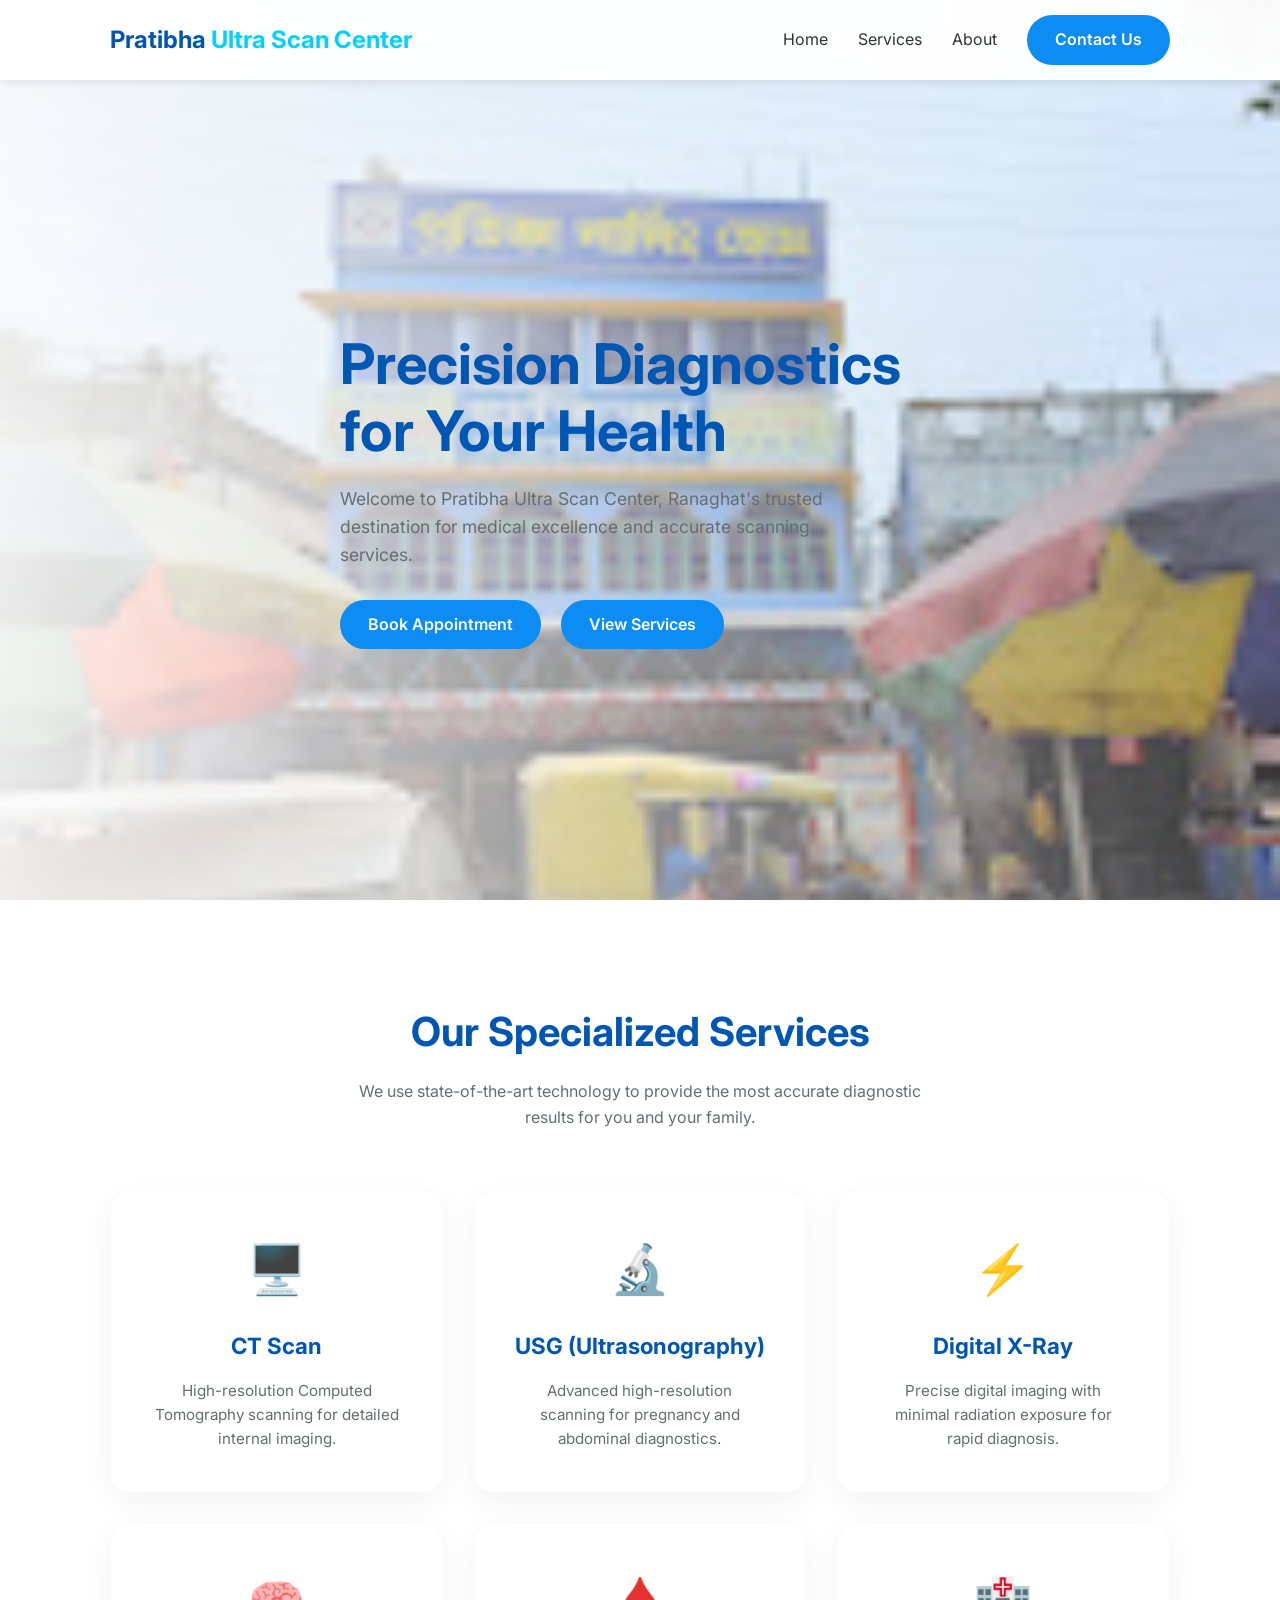
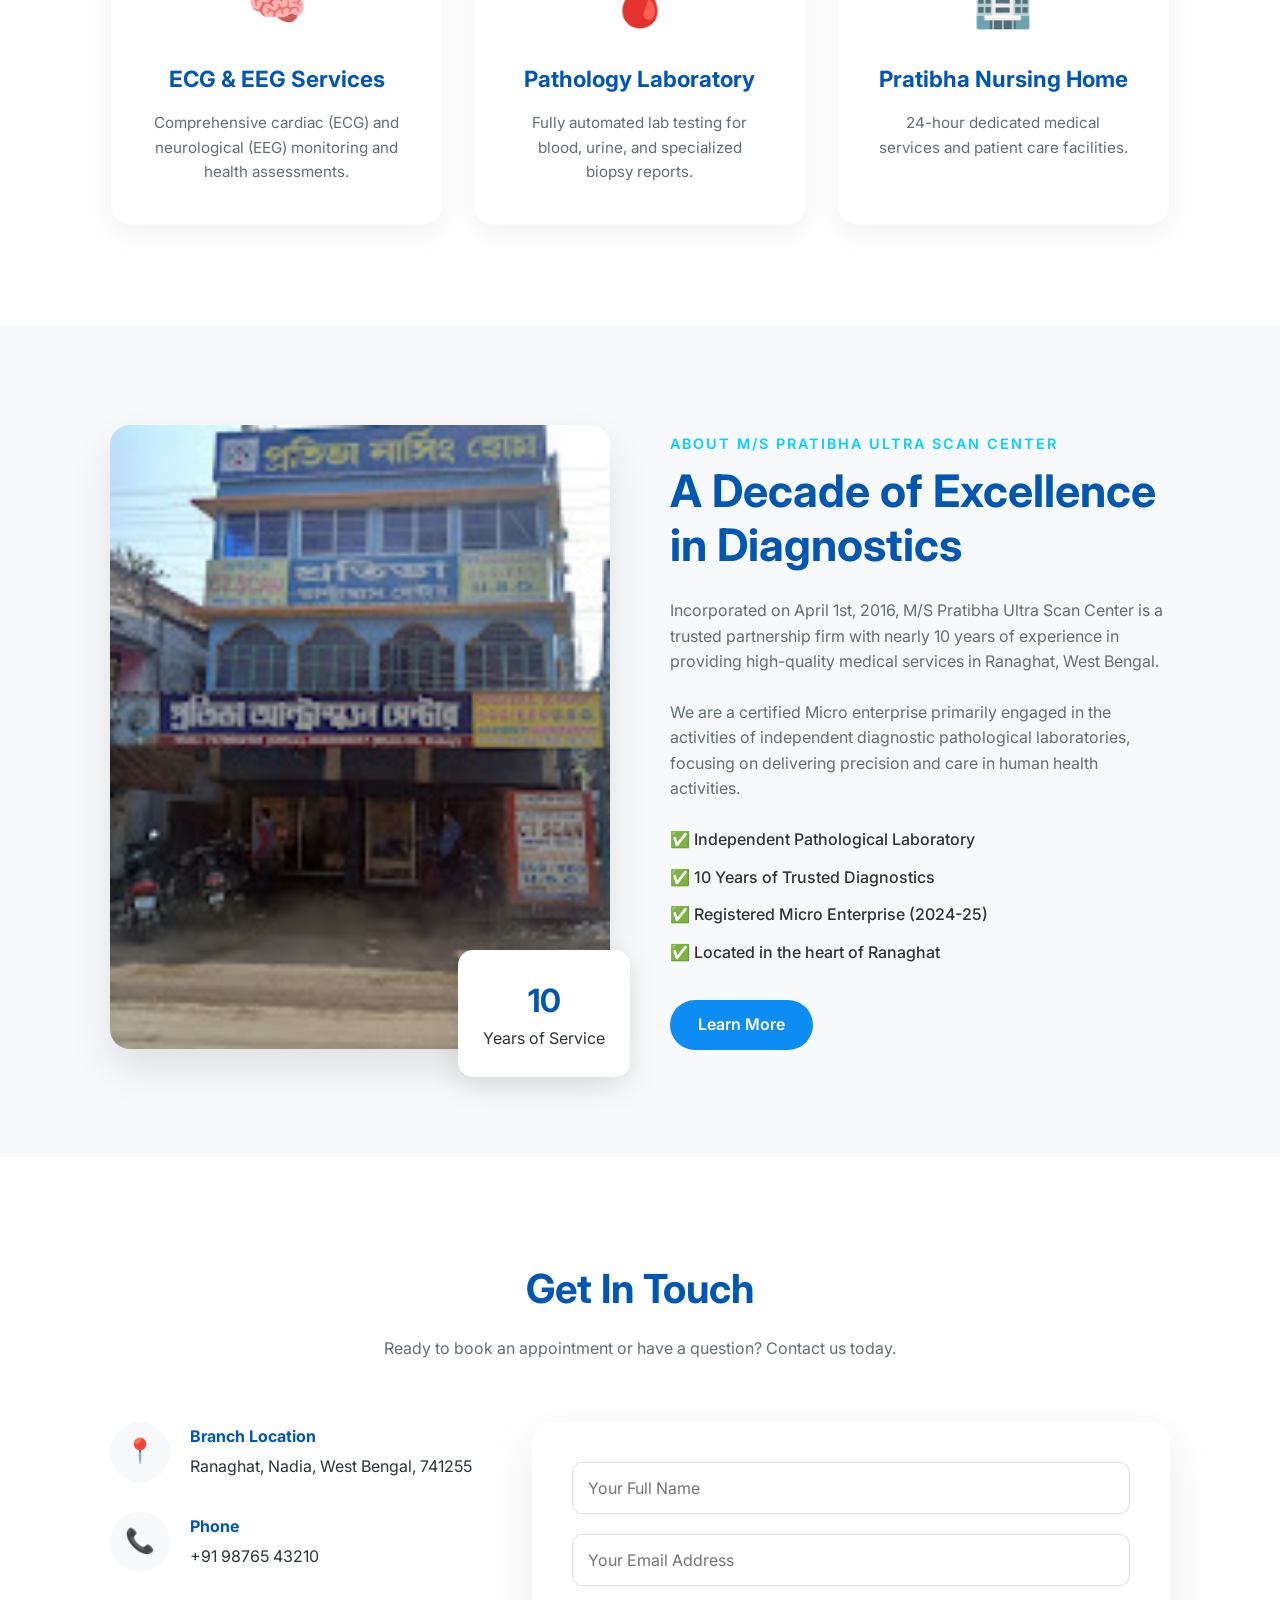
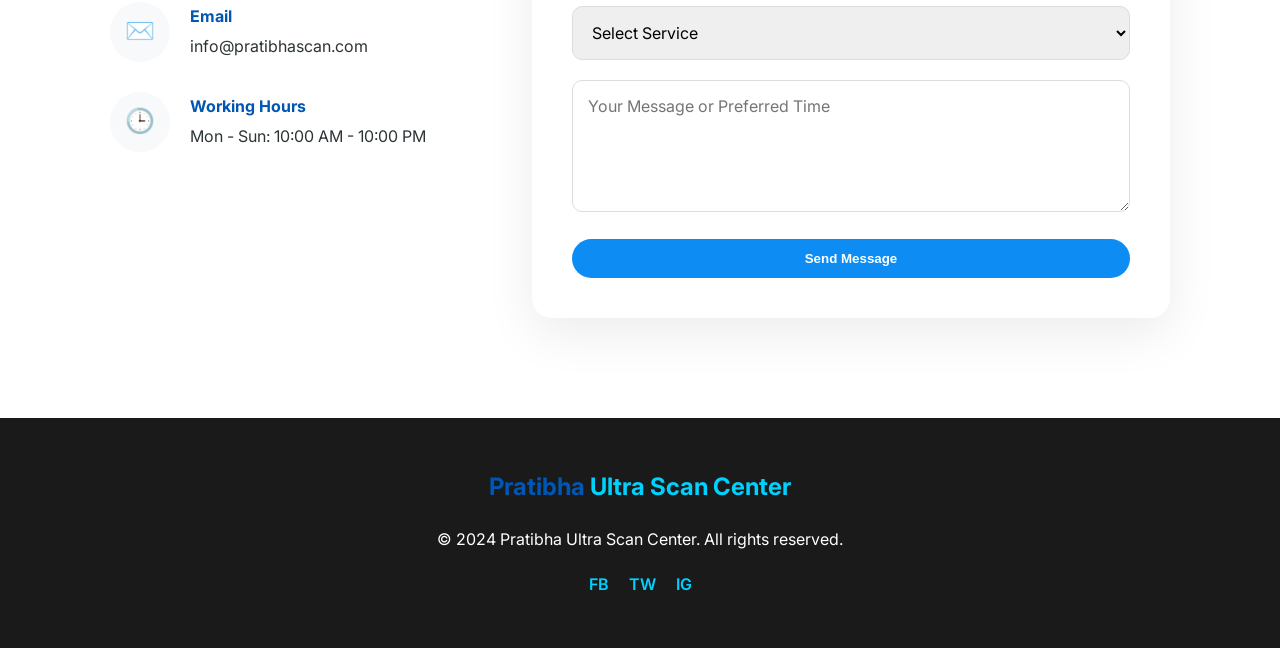
==== index.html @ e107a314 "Add files via upload" ====
<!DOCTYPE html>
<html lang="en">
<head>
    <meta charset="UTF-8">
    <meta name="viewport" content="width=device-width, initial-scale=1.0">
    <title>Pratibha Ultra Scan Center | Advanced Diagnostics</title>
    <!-- We'll link our CSS here later -->
    <link rel="stylesheet" href="style.css">
    <!-- Google Fonts for a premium look -->
    <link href="https://fonts.googleapis.com/css2?family=Inter:wght@300;400;600;700&display=swap" rel="stylesheet">
</head>
<body>

    <!-- Header & Navigation -->
    <header id="main-header">
        <nav class="container">
            <div class="logo">Pratibha <span>Ultra Scan Center</span></div>
            <ul class="nav-links">
                <li><a href="#home">Home</a></li>
                <li><a href="#services">Services</a></li>
                <li><a href="#about">About</a></li>
                <li><a href="#contact" class="btn-primary">Contact Us</a></li>
            </ul>
        </nav>
    </header>

    <main>
        <!-- Hero Section will go here -->
        <section id="hero">
            <div class="container hero-content">
                <h1>Precision Diagnostics for Your Health</h1>
                <p>Welcome to Pratibha Ultra Scan Center, Ranaghat's trusted destination for medical excellence and accurate scanning services.</p>
                <div class="hero-btns">
                    <a href="#contact" class="btn-main">Book Appointment</a>
                    <a href="#services" class="btn-secondary">View Services</a>
                </div>
            </div>
        </section>
        <!-- Services Section -->
        <section id="services" class="section-padding">
            <div class="container">
                <div class="section-header">
                    <h2>Our Specialized Services</h2>
                    <p>We use state-of-the-art technology to provide the most accurate diagnostic results for you and your family.</p>
                </div>
                <div class="services-grid">
                    <div class="service-card">
                        <div class="service-icon">🖥️</div>
                        <h3>CT Scan</h3>
                        <p>High-resolution Computed Tomography scanning for detailed internal imaging.</p>
                    </div>
                    <div class="service-card">
                        <div class="service-icon">🔬</div>
                        <h3>USG (Ultrasonography)</h3>
                        <p>Advanced high-resolution scanning for pregnancy and abdominal diagnostics.</p>
                    </div>
                    <div class="service-card">
                        <div class="service-icon">⚡</div>
                        <h3>Digital X-Ray</h3>
                        <p>Precise digital imaging with minimal radiation exposure for rapid diagnosis.</p>
                    </div>
                    <div class="service-card">
                        <div class="service-icon">🧠</div>
                        <h3>ECG & EEG Services</h3>
                        <p>Comprehensive cardiac (ECG) and neurological (EEG) monitoring and health assessments.</p>
                    </div>
                    <div class="service-card">
                        <div class="service-icon">🩸</div>
                        <h3>Pathology Laboratory</h3>
                        <p>Fully automated lab testing for blood, urine, and specialized biopsy reports.</p>
                    </div>
                    <div class="service-card">
                        <div class="service-icon">🏥</div>
                        <h3>Pratibha Nursing Home</h3>
                        <p>24-hour dedicated medical services and patient care facilities.</p>
                    </div>
                </div>
            </div>
        </section>

        <!-- About Section -->
        <section id="about" class="section-padding bg-light">
            <div class="container about-container">
                <div class="about-image">
                    <img src="images/2.jpg" alt="Pratibha Ultra Scan Center Building">
                    <div class="about-experience">
                        <span>10</span>
                        <p>Years of Service</p>
                    </div>
                </div>
                <div class="about-text">
                    <span class="subtitle">About M/S Pratibha Ultra Scan Center</span>
                    <h2>A Decade of Excellence in Diagnostics</h2>
                    <p>Incorporated on April 1st, 2016, M/S Pratibha Ultra Scan Center is a trusted partnership firm with nearly 10 years of experience in providing high-quality medical services in Ranaghat, West Bengal.</p>
                    <p>We are a certified Micro enterprise primarily engaged in the activities of independent diagnostic pathological laboratories, focusing on delivering precision and care in human health activities.</p>
                    
                    <ul class="about-features">
                        <li>✅ Independent Pathological Laboratory</li>
                        <li>✅ 10 Years of Trusted Diagnostics</li>
                        <li>✅ Registered Micro Enterprise (2024-25)</li>
                        <li>✅ Located in the heart of Ranaghat</li>
                    </ul>
                    
                    <a href="#contact" class="btn-main">Learn More</a>
                </div>
            </div>
        </section>

        <!-- Contact Section -->
        <section id="contact" class="section-padding">
            <div class="container">
                <div class="section-header">
                    <h2>Get In Touch</h2>
                    <p>Ready to book an appointment or have a question? Contact us today.</p>
                </div>
                
                <div class="contact-wrapper">
                    <!-- Contact Info -->
                    <div class="contact-info">
                        <div class="info-item">
                            <div class="info-icon">📍</div>
                            <div>
                                <h4>Branch Location</h4>
                                <p>Ranaghat, Nadia, West Bengal, 741255</p>
                            </div>
                        </div>
                        <div class="info-item">
                            <div class="info-icon">📞</div>
                            <div>
                                <h4>Phone</h4>
                                <p>+91 98765 43210</p>
                            </div>
                        </div>
                        <div class="info-item">
                            <div class="info-icon">✉️</div>
                            <div>
                                <h4>Email</h4>
                                <p>info@pratibhascan.com</p>
                            </div>
                        </div>
                        <div class="info-item">
                            <div class="info-icon">🕒</div>
                            <div>
                                <h4>Working Hours</h4>
                                <p>Mon - Sun: 10:00 AM - 10:00 PM</p>
                            </div>
                        </div>
                    </div>

                    <!-- Appointment Form -->
                    <form class="contact-form">
                        <div class="form-group">
                            <input type="text" placeholder="Your Full Name" required>
                        </div>
                        <div class="form-group">
                            <input type="email" placeholder="Your Email Address" required>
                        </div>
                        <div class="form-group">
                            <select required>
                                <option value="" disabled selected>Select Service</option>
                                <option value="ctscan">CT Scan</option>
                                <option value="usg">USG (Ultrasonography)</option>
                                <option value="xray">Digital X-Ray</option>
                                <option value="ecg_eeg">ECG & EEG</option>
                                <option value="pathology">Pathology Test</option>
                                <option value="nursing">Nursing Home</option>
                            </select>
                        </div>
                        <div class="form-group">
                            <textarea rows="5" placeholder="Your Message or Preferred Time"></textarea>
                        </div>
                        <button type="submit" class="btn-main">Send Message</button>
                    </form>
                </div>
            </div>
        </section>

<!-- Simple Footer -->
<footer class="footer">
    <div class="container">
        <div class="footer-content">
            <div class="logo">Pratibha <span>Ultra Scan Center</span></div>
            <p>&copy; 2024 Pratibha Ultra Scan Center. All rights reserved.</p>
            <div class="social-links">
                <a href="#">FB</a>
                <a href="#">TW</a>
                <a href="#">IG</a>
            </div>
        </div>
    </div>
</footer>



    </main>

    <!-- We'll link our JS here -->
    <script src="script.js"></script>
</body>
</html>
---- style.css ----
/* 1. CSS Variables - Our Theme Settings */
:root {
    --primary: #0056b3;      /* Deep Medical Blue */
    --secondary: #00d2ff;    /* Bright Heal Teal */
    --accent: #f8f9fa;       /* Soft Light Gray */
    --text-dark: #2d3436;    /* For Headlines */
    --text-light: #636e72;   /* For Paragraphs */
    --white: #ffffff;
    --transition: all 0.3s ease;
    --container-width: 1100px;
}

/* 2. Basic Reset - Removing browser defaults */
* {
    margin: 0;
    padding: 0;
    box-sizing: border-box;
}
body {
    font-family: 'Inter', sans-serif;
    line-height: 1.6;
    color: var(--text-dark);
    background-color: var(--white);
    overflow-x: hidden;
}
a {
    text-decoration: none;
    color: inherit;
}
ul {
    list-style: none;
}

/* 3. Utility Classes */
.container {
    max-width: var(--container-width);
    margin: 0 auto;
    padding: 0 20px;
}

/* 4. Navigation Styles */
header {
    height: 80px;
    display: flex;
    align-items: center;
    position: fixed;
    top: 0;
    width: 100%;
    background: rgba(255, 255, 255, 0.95);
    backdrop-filter: blur(10px); /* Glassmorphism effect */
    z-index: 1000;
    box-shadow: 0 2px 10px rgba(0,0,0,0.1);
}
nav {
    display: flex;
    justify-content: space-between;
    align-items: center;
    width: 100%;
}
.logo {
    font-size: 1.5rem;
    font-weight: 700;
    color: var(--primary);
}
.logo span {
    color: var(--secondary);
}
.nav-links {
    display: flex;
    gap: 30px;
    align-items: center;
}
.nav-links a:hover {
    color: var(--primary);
}

/* 5. Buttons */
.btn-main, .btn-primary, .btn-secondary {
    background-color: #0d8df3; /* Deeper Blue */
    color: white;
    padding: 12px 28px;
    border-radius: 50px;
    font-weight: 600;
    transition: var(--transition);
    border: none;
    cursor: pointer;
    display: inline-block;
    text-align: center;
}

.btn-main:hover, .btn-primary:hover, .btn-secondary:hover {
    background-color: #064f8c; /* Considerably darker blue for hover */
    color: white;
    transform: translateY(-4px); /* Popping up effect */
    box-shadow: 0 8px 20px rgba(6, 79, 140, 0.4);
}

/* 6. Hero Section */
#hero {
    height: 100vh;
    background: linear-gradient(to right, rgba(255,255,255,0.9), rgba(255,255,255,0.2)),
                url('images/1.jpg'); /* Real clinic image */
    background-size: cover;
    background-position: center;
    display: flex;
    align-items: center;
    padding-top: 80px;
}
.hero-content h1 {
    font-size: 3.5rem;
    line-height: 1.2;
    margin-bottom: 20px;
    max-width: 600px;
    color: var(--primary);
}
.hero-content p {
    font-size: 1.1rem;
    color: var(--text-light);
    margin-bottom: 30px;
    max-width: 500px;
}
.hero-btns {
    display: flex;
    gap: 20px;
}

/* 7. Services Section */
.section-padding {
    padding: 100px 0;
}

.section-header {
    text-align: center;
    margin-bottom: 60px;
}

.section-header h2 {
    font-size: 2.5rem;
    color: var(--primary);
    margin-bottom: 15px;
}

.section-header p {
    max-width: 600px;
    margin: 0 auto;
    color: var(--text-light);
}

.services-grid {
    display: grid;
    grid-template-columns: repeat(auto-fit, minmax(250px, 1fr));
    gap: 30px;
}

.service-card {
    background: var(--white);
    padding: 40px;
    border-radius: 20px;
    box-shadow: 0 10px 30px rgba(0,0,0,0.05); /* Soft premium shadow */
    transition: var(--transition);
    text-align: center;
    border: 1px solid rgba(0,0,0,0.02);
    cursor: default;
}

.service-card:hover {
    transform: translateY(-10px); /* Lifts up on hover */
    box-shadow: 0 20px 40px rgba(0, 86, 179, 0.1);
    border-color: var(--secondary);
}

.service-icon {
    font-size: 3rem;
    margin-bottom: 20px;
    display: inline-block;
}

.service-card h3 {
    margin-bottom: 15px;
    font-size: 1.4rem;
    color: var(--primary);
}

.service-card p {
    color: var(--text-light);
    font-size: 0.95rem;
}

/* 8. About Section */
.bg-light {
    background-color: var(--accent);
}

.about-container {
    display: flex;
    align-items: center;
    gap: 60px;
}

.about-image {
    flex: 1;
    position: relative;
}

.about-image img {
    width: 100%;
    border-radius: 20px;
    box-shadow: 0 20px 40px rgba(0,0,0,0.1);
}

.about-experience {
    position: absolute;
    bottom: -20px;
    right: -20px;
    background: white;
    padding: 25px;
    border-radius: 15px;
    box-shadow: 0 10px 30px rgba(0,0,0,0.1);
    text-align: center;
}

.about-experience span {
    font-size: 2rem;
    font-weight: 700;
    color: var(--primary);
    display: block;
}

.about-text {
    flex: 1;
}

.subtitle {
    color: var(--secondary);
    font-weight: 600;
    text-transform: uppercase;
    letter-spacing: 2px;
    font-size: 0.9rem;
    margin-bottom: 10px;
    display: block;
}

.about-text h2 {
    font-size: 2.8rem;
    line-height: 1.2;
    margin-bottom: 25px;
    color: var(--primary);
}

.about-text p {
    color: var(--text-light);
    margin-bottom: 25px;
}

.about-features {
    margin-bottom: 35px;
}

.about-features li {
    margin-bottom: 12px;
    font-weight: 500;
    color: var(--text-dark);
}

/* Responsive adjustment for About Section */
@media (max-width: 768px) {
    .about-container {
        flex-direction: column;
    }
    
    .about-text h2 {
        font-size: 2rem;
    }
}

/* 9. Contact Section */
.contact-wrapper {
    display: flex;
    gap: 50px;
}

.contact-info {
    flex: 1;
    display: flex;
    flex-direction: column;
    gap: 30px;
}

.info-item {
    display: flex;
    gap: 20px;
    align-items: center;
}

.info-icon {
    width: 60px;
    height: 60px;
    background: var(--accent);
    border-radius: 50%;
    display: flex;
    justify-content: center;
    align-items: center;
    font-size: 1.5rem;
    color: var(--primary);
}

.info-item h4 {
    color: var(--primary);
    margin-bottom: 5px;
}

.contact-form {
    flex: 1.5;
    background: white;
    padding: 40px;
    border-radius: 20px;
    box-shadow: 0 15px 50px rgba(0,0,0,0.08);
}

.form-group {
    margin-bottom: 20px;
}

input, select, textarea {
    width: 100%;
    padding: 15px;
    border: 1px solid #ddd;
    border-radius: 10px;
    font-family: inherit;
    font-size: 1rem;
    outline: none;
    transition: var(--transition);
}

input:focus, select:focus, textarea:focus {
    border-color: var(--secondary);
    box-shadow: 0 0 10px rgba(0, 210, 255, 0.1);
}

.contact-form button {
    width: 100%;
    border: none;
    cursor: pointer;
}

/* 10. Footer */
.footer {
    background: #1a1a1a;
    color: white;
    padding: 50px 0;
    text-align: center;
}

.footer .logo span {
    color: var(--secondary);
}

.footer-content {
    display: flex;
    flex-direction: column;
    align-items: center;
    gap: 20px;
}

.social-links {
    display: flex;
    gap: 20px;
}

.social-links a {
    color: var(--secondary);
    font-weight: 600;
}

/* Responsive adjustment for Contact Section */
@media (max-width: 768px) {
    .contact-wrapper {
        flex-direction: column;
    }
}
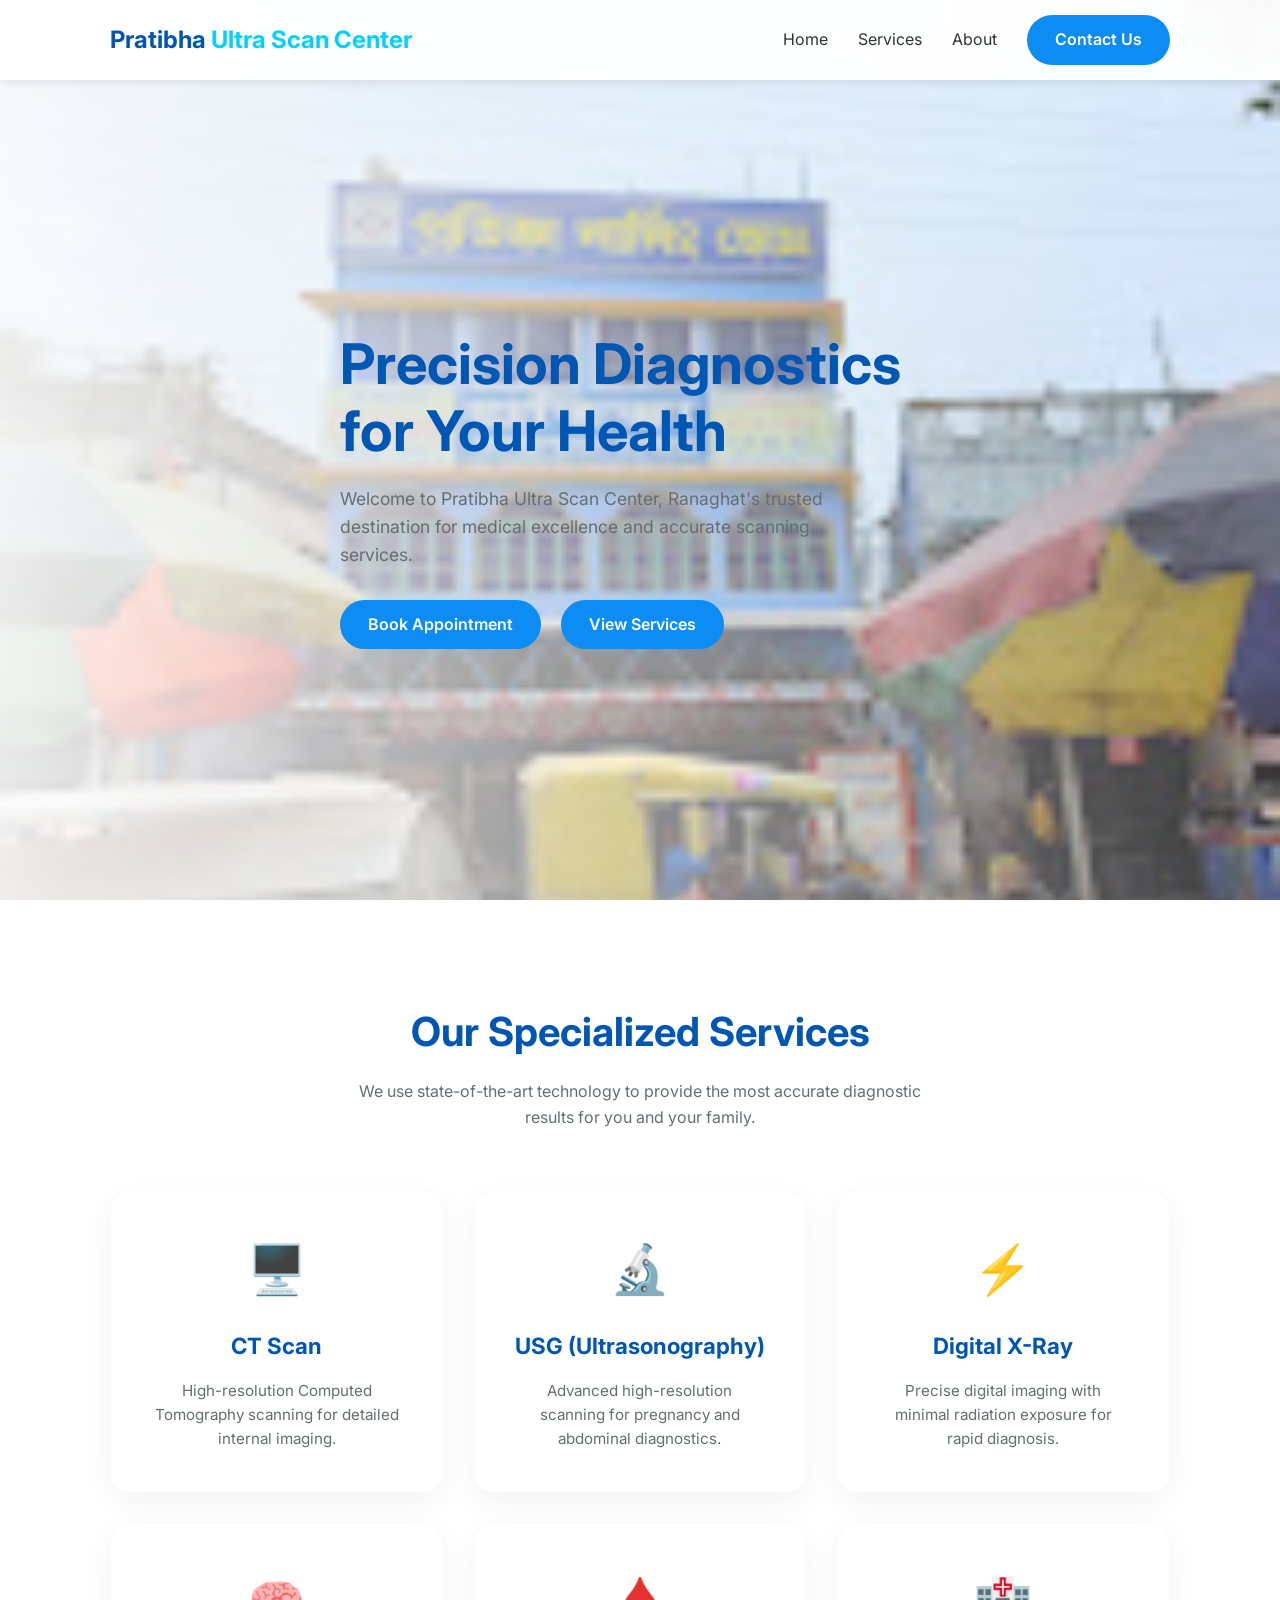
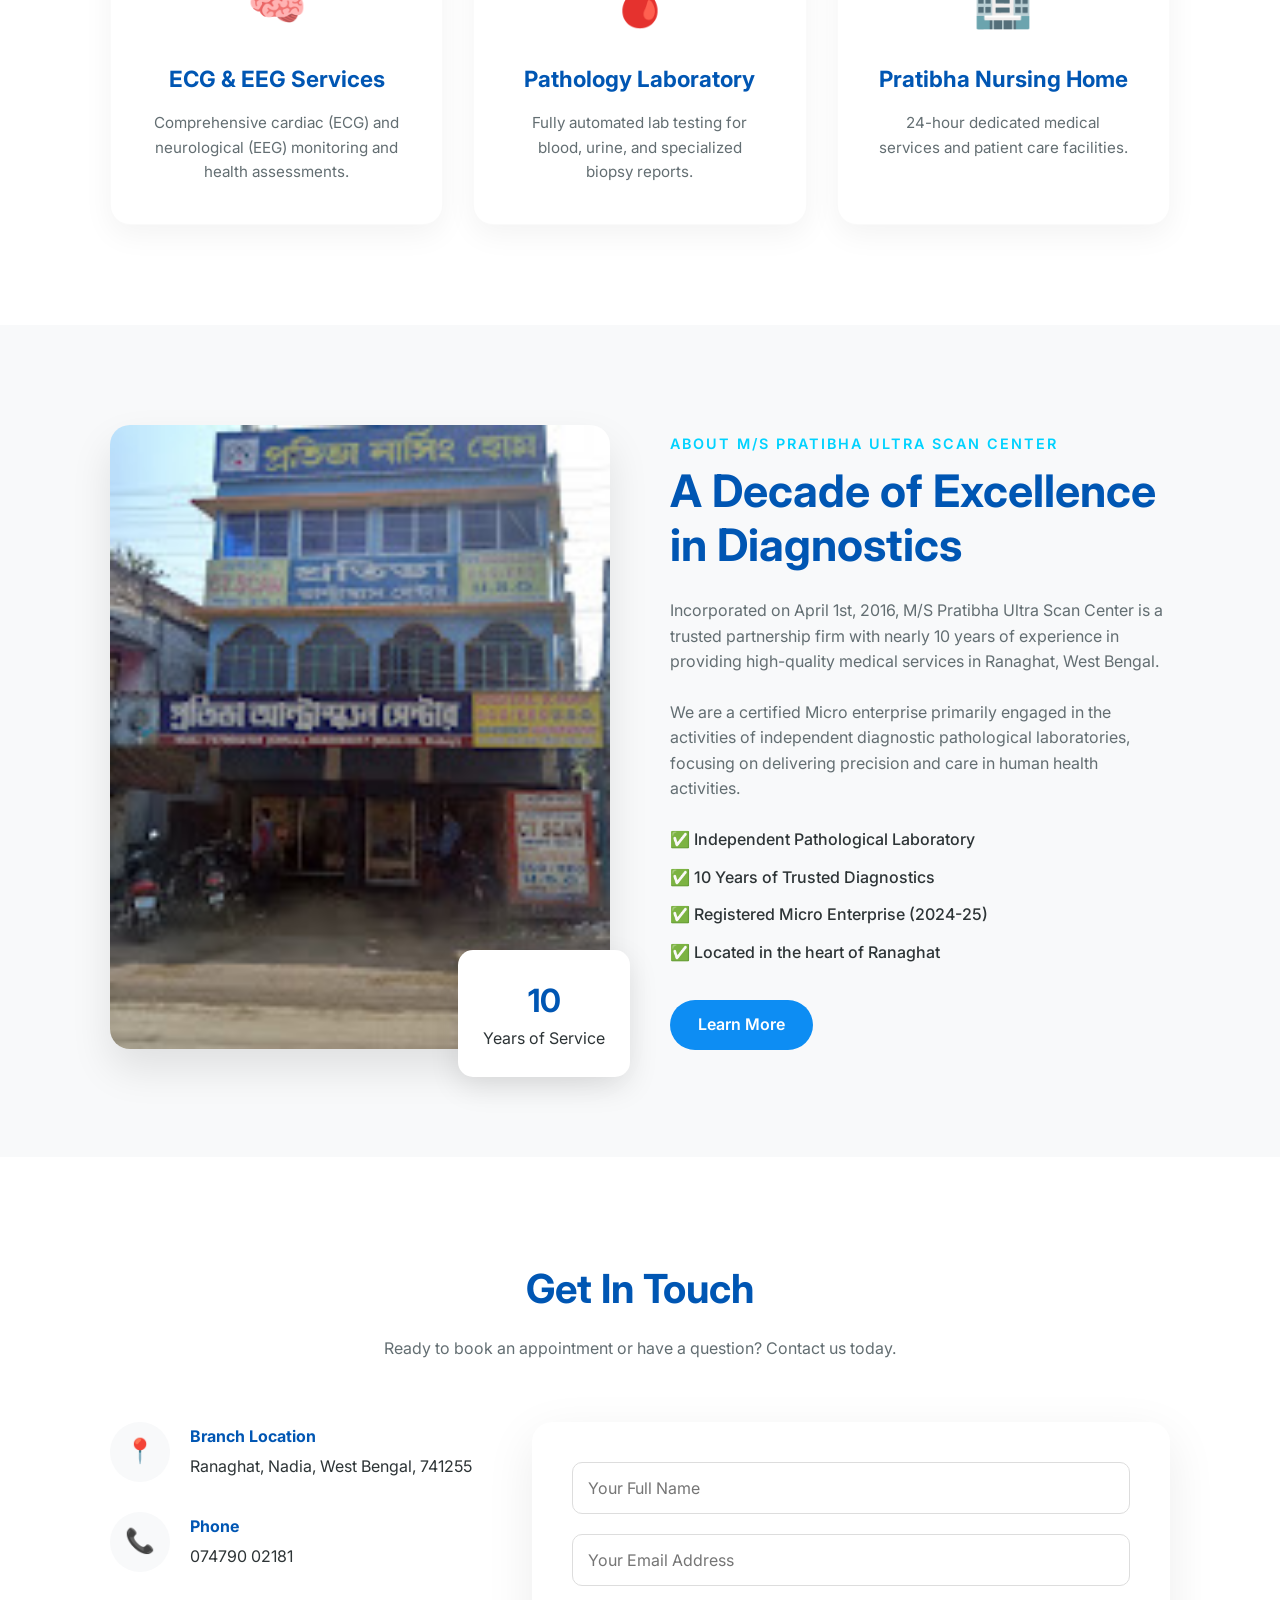
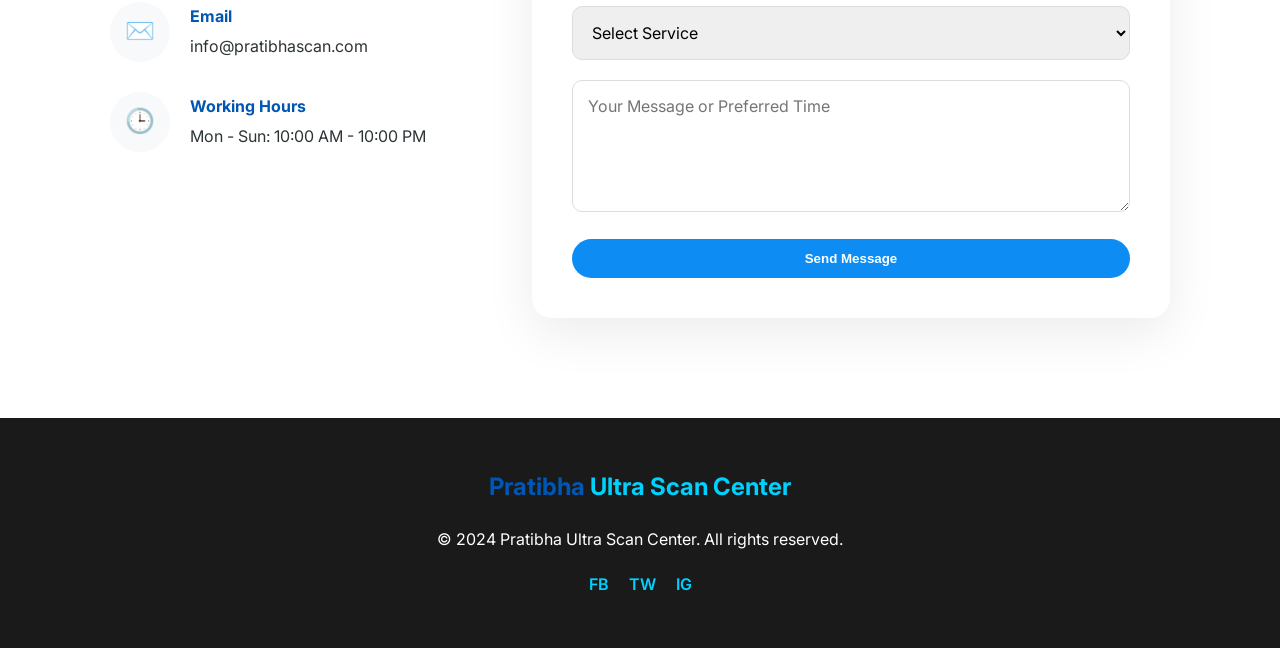
==== commit d94f3832: "Fix HTML formatting and structure 1" ====
--- a/index.html
+++ b/index.html
@@ -128,7 +128,7 @@
                             <div class="info-icon">📞</div>
                             <div>
                                 <h4>Phone</h4>
-                                <p>+91 98765 43210</p>
+                                <p>074790 02181</p>
                             </div>
                         </div>
                         <div class="info-item">
@@ -198,3 +198,4 @@
     <script src="script.js"></script>
 </body>
 </html>
+
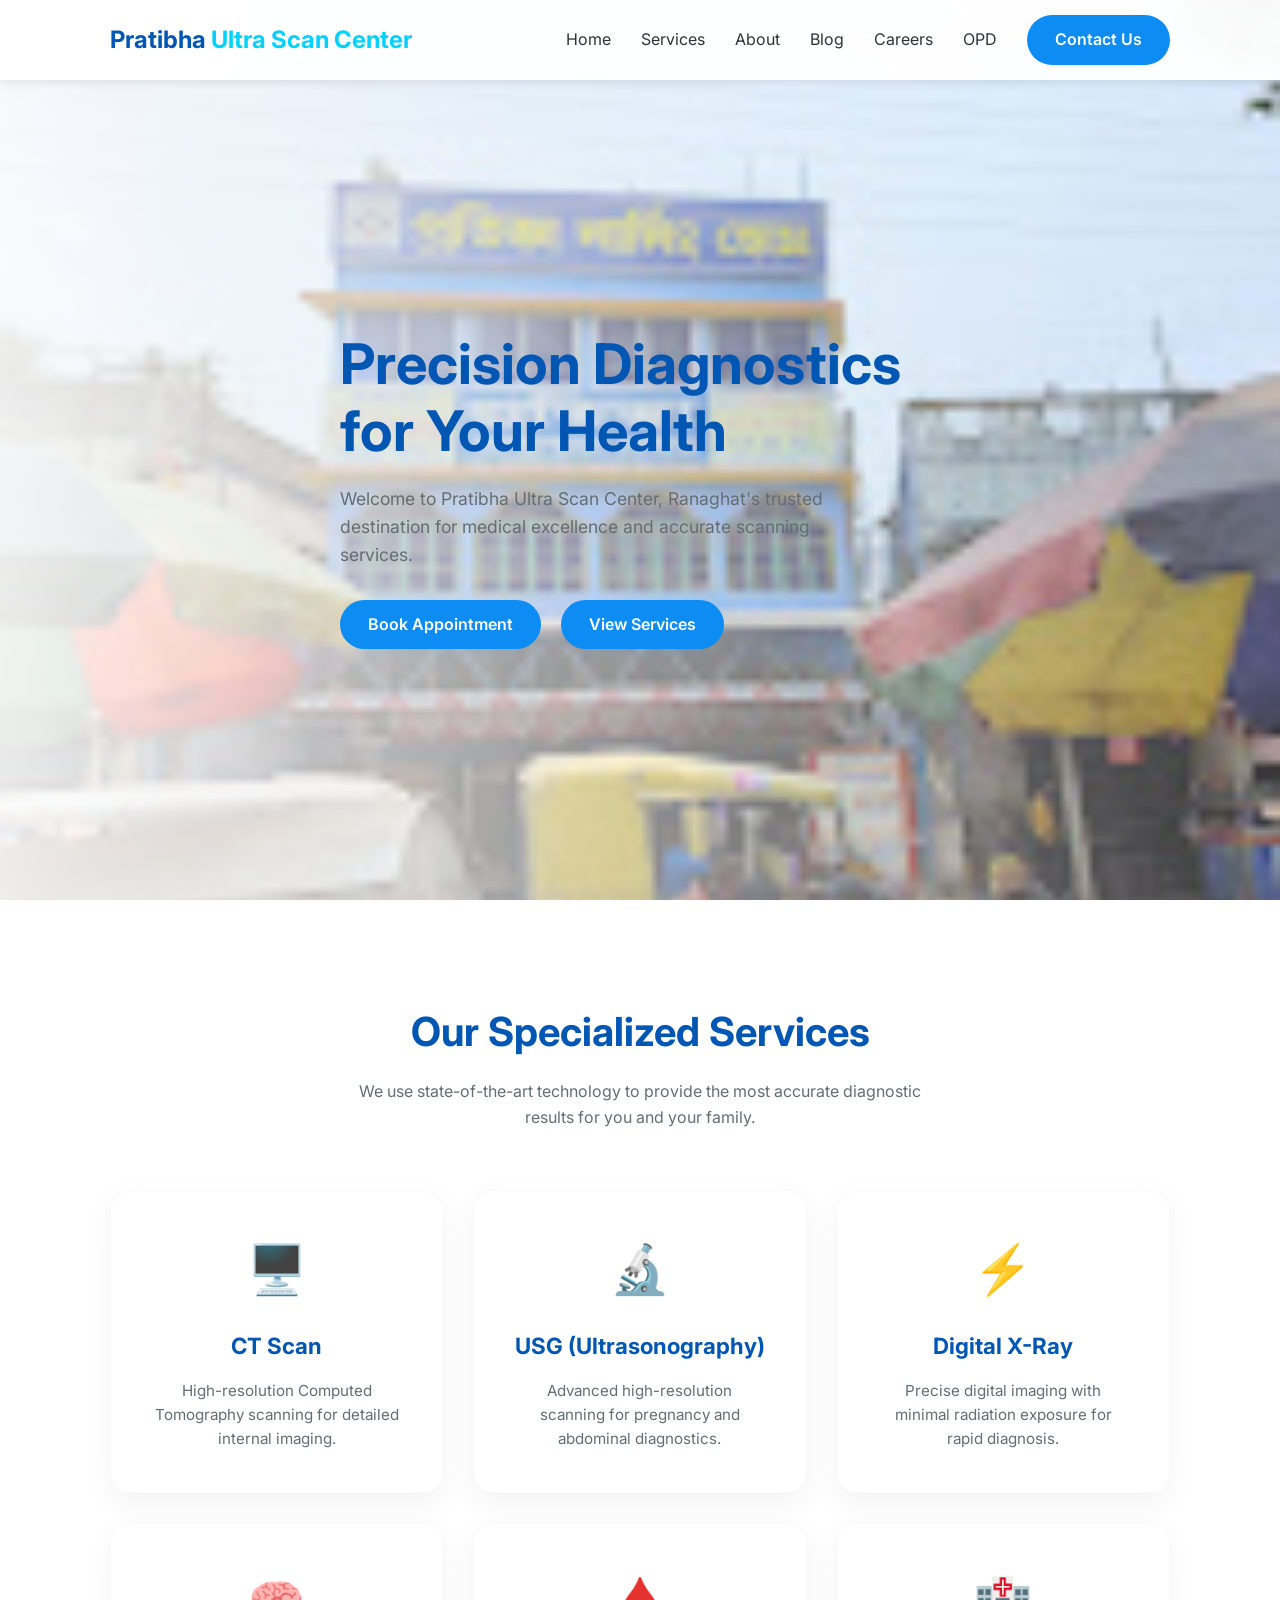
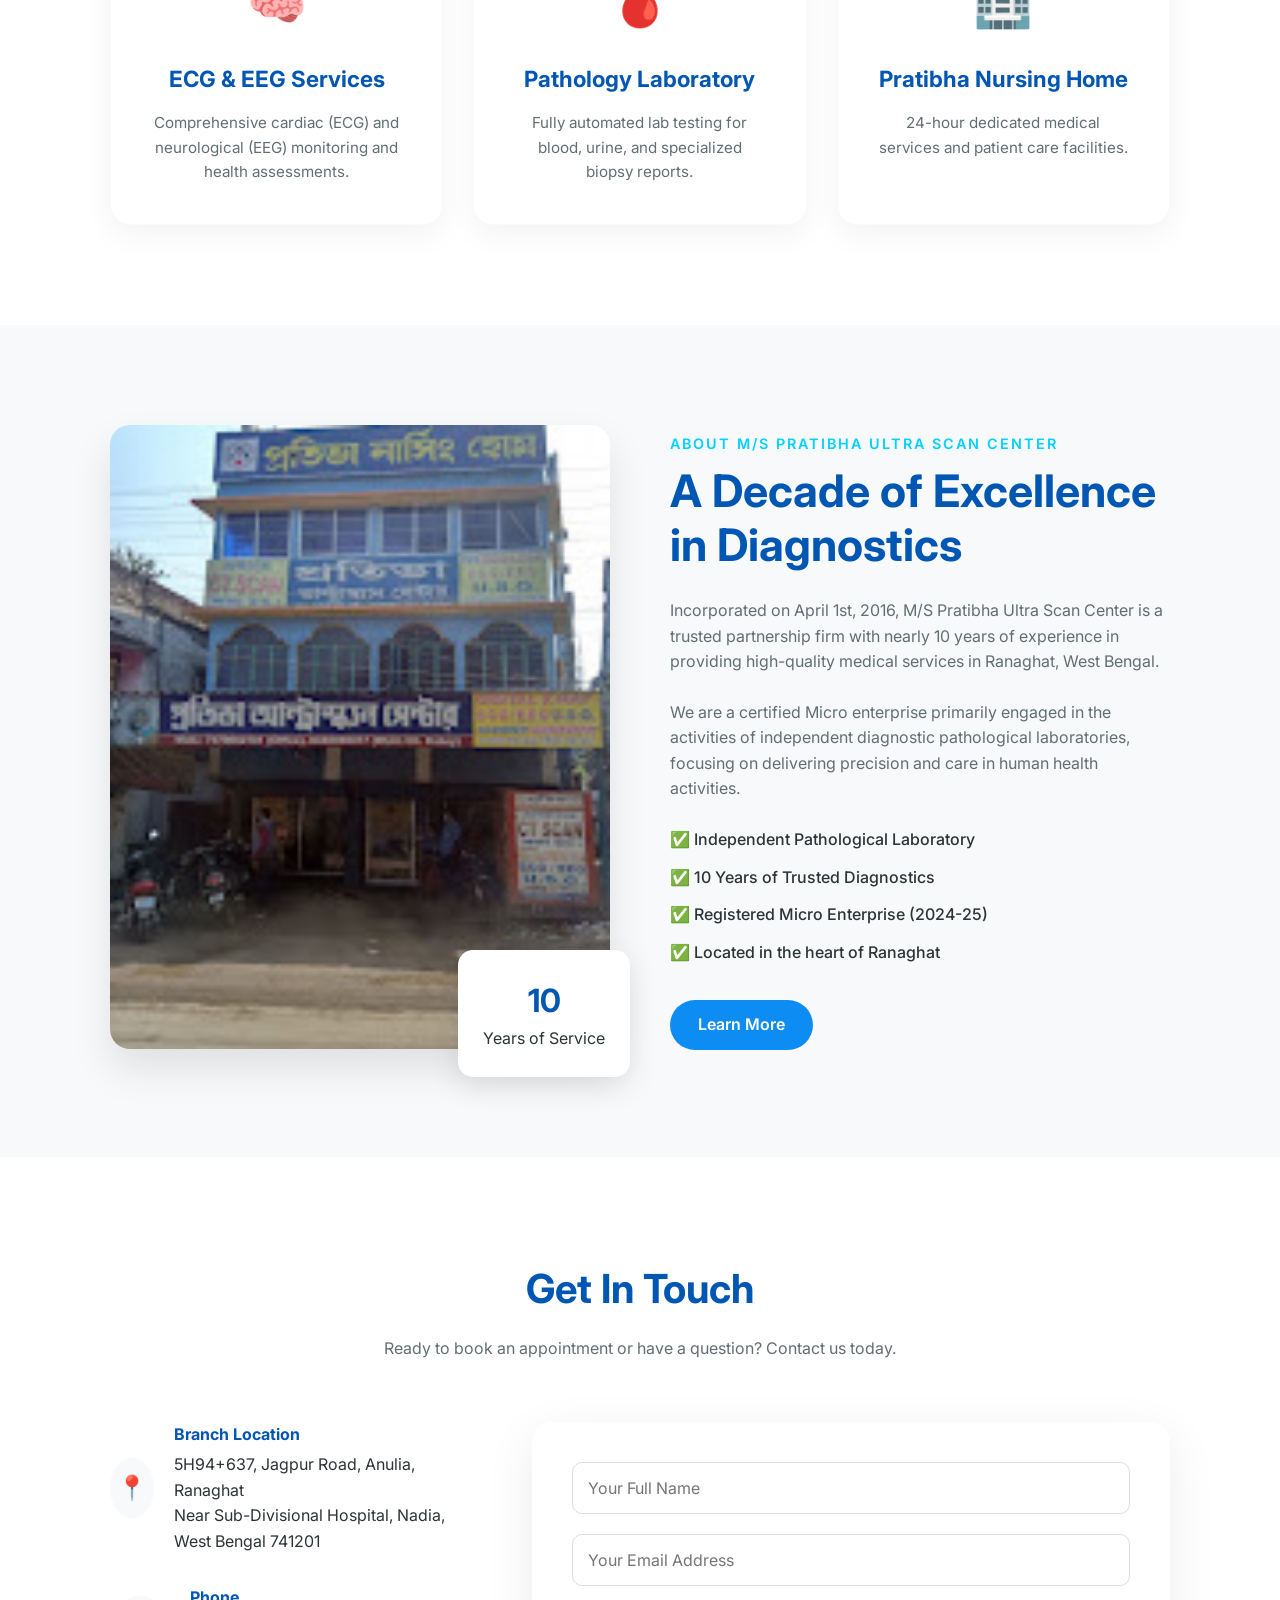
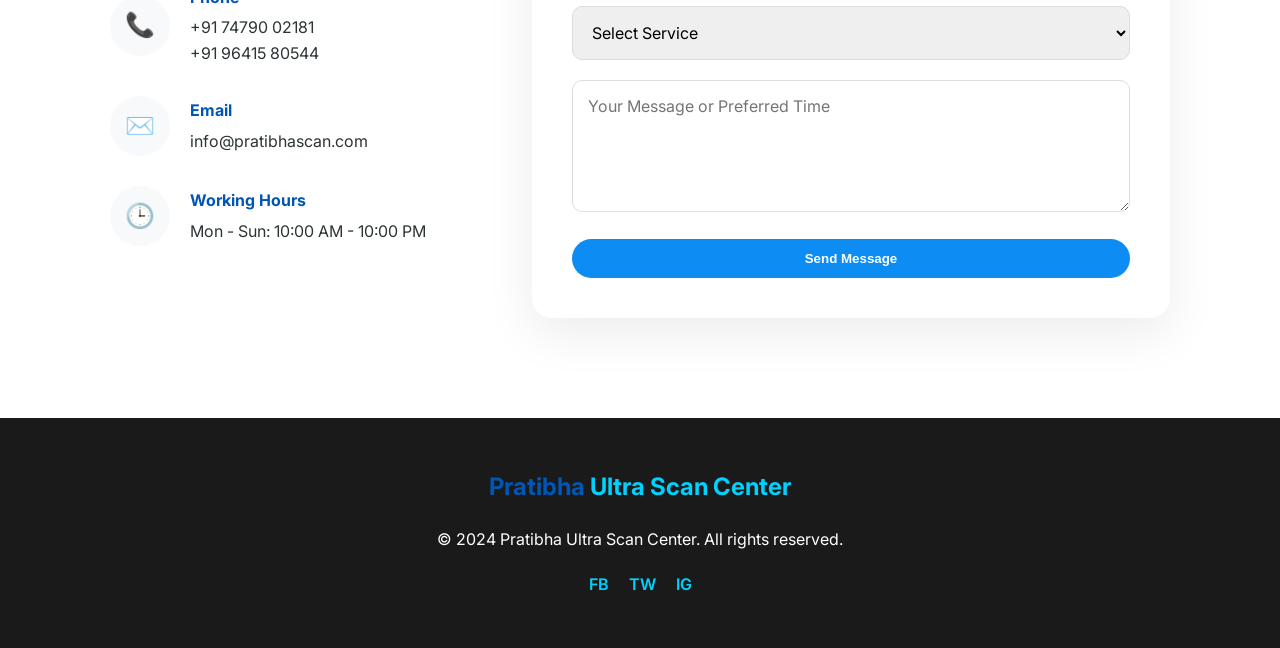
==== commit 0200f42b: "Add Blog, Careers, OPD pages and reorganise html/css/js folders" ====
--- a/index.html
+++ b/index.html
@@ -1,201 +1,205 @@
-<!DOCTYPE html>
-<html lang="en">
-<head>
-    <meta charset="UTF-8">
-    <meta name="viewport" content="width=device-width, initial-scale=1.0">
-    <title>Pratibha Ultra Scan Center | Advanced Diagnostics</title>
-    <!-- We'll link our CSS here later -->
-    <link rel="stylesheet" href="style.css">
-    <!-- Google Fonts for a premium look -->
-    <link href="https://fonts.googleapis.com/css2?family=Inter:wght@300;400;600;700&display=swap" rel="stylesheet">
-</head>
-<body>
-
-    <!-- Header & Navigation -->
-    <header id="main-header">
-        <nav class="container">
-            <div class="logo">Pratibha <span>Ultra Scan Center</span></div>
-            <ul class="nav-links">
-                <li><a href="#home">Home</a></li>
-                <li><a href="#services">Services</a></li>
-                <li><a href="#about">About</a></li>
-                <li><a href="#contact" class="btn-primary">Contact Us</a></li>
-            </ul>
-        </nav>
-    </header>
-
-    <main>
-        <!-- Hero Section will go here -->
-        <section id="hero">
-            <div class="container hero-content">
-                <h1>Precision Diagnostics for Your Health</h1>
-                <p>Welcome to Pratibha Ultra Scan Center, Ranaghat's trusted destination for medical excellence and accurate scanning services.</p>
-                <div class="hero-btns">
-                    <a href="#contact" class="btn-main">Book Appointment</a>
-                    <a href="#services" class="btn-secondary">View Services</a>
-                </div>
-            </div>
-        </section>
-        <!-- Services Section -->
-        <section id="services" class="section-padding">
-            <div class="container">
-                <div class="section-header">
-                    <h2>Our Specialized Services</h2>
-                    <p>We use state-of-the-art technology to provide the most accurate diagnostic results for you and your family.</p>
-                </div>
-                <div class="services-grid">
-                    <div class="service-card">
-                        <div class="service-icon">🖥️</div>
-                        <h3>CT Scan</h3>
-                        <p>High-resolution Computed Tomography scanning for detailed internal imaging.</p>
-                    </div>
-                    <div class="service-card">
-                        <div class="service-icon">🔬</div>
-                        <h3>USG (Ultrasonography)</h3>
-                        <p>Advanced high-resolution scanning for pregnancy and abdominal diagnostics.</p>
-                    </div>
-                    <div class="service-card">
-                        <div class="service-icon">⚡</div>
-                        <h3>Digital X-Ray</h3>
-                        <p>Precise digital imaging with minimal radiation exposure for rapid diagnosis.</p>
-                    </div>
-                    <div class="service-card">
-                        <div class="service-icon">🧠</div>
-                        <h3>ECG & EEG Services</h3>
-                        <p>Comprehensive cardiac (ECG) and neurological (EEG) monitoring and health assessments.</p>
-                    </div>
-                    <div class="service-card">
-                        <div class="service-icon">🩸</div>
-                        <h3>Pathology Laboratory</h3>
-                        <p>Fully automated lab testing for blood, urine, and specialized biopsy reports.</p>
-                    </div>
-                    <div class="service-card">
-                        <div class="service-icon">🏥</div>
-                        <h3>Pratibha Nursing Home</h3>
-                        <p>24-hour dedicated medical services and patient care facilities.</p>
-                    </div>
-                </div>
-            </div>
-        </section>
-
-        <!-- About Section -->
-        <section id="about" class="section-padding bg-light">
-            <div class="container about-container">
-                <div class="about-image">
-                    <img src="images/2.jpg" alt="Pratibha Ultra Scan Center Building">
-                    <div class="about-experience">
-                        <span>10</span>
-                        <p>Years of Service</p>
-                    </div>
-                </div>
-                <div class="about-text">
-                    <span class="subtitle">About M/S Pratibha Ultra Scan Center</span>
-                    <h2>A Decade of Excellence in Diagnostics</h2>
-                    <p>Incorporated on April 1st, 2016, M/S Pratibha Ultra Scan Center is a trusted partnership firm with nearly 10 years of experience in providing high-quality medical services in Ranaghat, West Bengal.</p>
-                    <p>We are a certified Micro enterprise primarily engaged in the activities of independent diagnostic pathological laboratories, focusing on delivering precision and care in human health activities.</p>
-                    
-                    <ul class="about-features">
-                        <li>✅ Independent Pathological Laboratory</li>
-                        <li>✅ 10 Years of Trusted Diagnostics</li>
-                        <li>✅ Registered Micro Enterprise (2024-25)</li>
-                        <li>✅ Located in the heart of Ranaghat</li>
-                    </ul>
-                    
-                    <a href="#contact" class="btn-main">Learn More</a>
-                </div>
-            </div>
-        </section>
-
-        <!-- Contact Section -->
-        <section id="contact" class="section-padding">
-            <div class="container">
-                <div class="section-header">
-                    <h2>Get In Touch</h2>
-                    <p>Ready to book an appointment or have a question? Contact us today.</p>
-                </div>
-                
-                <div class="contact-wrapper">
-                    <!-- Contact Info -->
-                    <div class="contact-info">
-                        <div class="info-item">
-                            <div class="info-icon">📍</div>
-                            <div>
-                                <h4>Branch Location</h4>
-                                <p>Ranaghat, Nadia, West Bengal, 741255</p>
-                            </div>
-                        </div>
-                        <div class="info-item">
-                            <div class="info-icon">📞</div>
-                            <div>
-                                <h4>Phone</h4>
-                                <p>074790 02181</p>
-                            </div>
-                        </div>
-                        <div class="info-item">
-                            <div class="info-icon">✉️</div>
-                            <div>
-                                <h4>Email</h4>
-                                <p>info@pratibhascan.com</p>
-                            </div>
-                        </div>
-                        <div class="info-item">
-                            <div class="info-icon">🕒</div>
-                            <div>
-                                <h4>Working Hours</h4>
-                                <p>Mon - Sun: 10:00 AM - 10:00 PM</p>
-                            </div>
-                        </div>
-                    </div>
-
-                    <!-- Appointment Form -->
-                    <form class="contact-form">
-                        <div class="form-group">
-                            <input type="text" placeholder="Your Full Name" required>
-                        </div>
-                        <div class="form-group">
-                            <input type="email" placeholder="Your Email Address" required>
-                        </div>
-                        <div class="form-group">
-                            <select required>
-                                <option value="" disabled selected>Select Service</option>
-                                <option value="ctscan">CT Scan</option>
-                                <option value="usg">USG (Ultrasonography)</option>
-                                <option value="xray">Digital X-Ray</option>
-                                <option value="ecg_eeg">ECG & EEG</option>
-                                <option value="pathology">Pathology Test</option>
-                                <option value="nursing">Nursing Home</option>
-                            </select>
-                        </div>
-                        <div class="form-group">
-                            <textarea rows="5" placeholder="Your Message or Preferred Time"></textarea>
-                        </div>
-                        <button type="submit" class="btn-main">Send Message</button>
-                    </form>
-                </div>
-            </div>
-        </section>
-
-<!-- Simple Footer -->
-<footer class="footer">
-    <div class="container">
-        <div class="footer-content">
-            <div class="logo">Pratibha <span>Ultra Scan Center</span></div>
-            <p>&copy; 2024 Pratibha Ultra Scan Center. All rights reserved.</p>
-            <div class="social-links">
-                <a href="#">FB</a>
-                <a href="#">TW</a>
-                <a href="#">IG</a>
-            </div>
-        </div>
-    </div>
-</footer>
-
-
-
-    </main>
-
-    <!-- We'll link our JS here -->
-    <script src="script.js"></script>
-</body>
-</html>
-
+<!DOCTYPE html>
+<html lang="en">
+<head>
+    <meta charset="UTF-8">
+    <meta name="viewport" content="width=device-width, initial-scale=1.0">
+    <title>Pratibha Ultra Scan Center | Advanced Diagnostics</title>
+    <!-- We'll link our CSS here later -->
+    <link rel="stylesheet" href="css/style.css">
+    <!-- Google Fonts for a premium look -->
+    <link href="https://fonts.googleapis.com/css2?family=Inter:wght@300;400;600;700&display=swap" rel="stylesheet">
+</head>
+<body>
+
+    <!-- Header & Navigation -->
+    <header id="main-header">
+        <nav class="container">
+            <div class="logo">Pratibha <span>Ultra Scan Center</span></div>
+            <!-- Hamburger button: only visible on mobile -->
+            <button class="menu-toggle" id="menuToggle" aria-label="Toggle navigation menu">&#9776;</button>
+            <ul class="nav-links" id="navLinks">
+                <li><a href="#hero">Home</a></li>
+                <li><a href="#services">Services</a></li>
+                <li><a href="#about">About</a></li>
+                <li><a href="html/blog.html">Blog</a></li>
+                <li><a href="html/careers.html">Careers</a></li>
+                <li><a href="html/opd.html">OPD</a></li>
+                <li><a href="#contact" class="btn-primary">Contact Us</a></li>
+            </ul>
+        </nav>
+    </header>
+
+    <main>
+        <!-- Hero Section will go here -->
+        <section id="hero">
+            <div class="container hero-content">
+                <h1>Precision Diagnostics for Your Health</h1>
+                <p>Welcome to Pratibha Ultra Scan Center, Ranaghat's trusted destination for medical excellence and accurate scanning services.</p>
+                <div class="hero-btns">
+                    <a href="html/appointment.html" class="btn-main">Book Appointment</a>
+                    <a href="#services" class="btn-secondary">View Services</a>
+                </div>
+            </div>
+        </section>
+        <!-- Services Section -->
+        <section id="services" class="section-padding">
+            <div class="container">
+                <div class="section-header">
+                    <h2>Our Specialized Services</h2>
+                    <p>We use state-of-the-art technology to provide the most accurate diagnostic results for you and your family.</p>
+                </div>
+                <div class="services-grid">
+                    <div class="service-card">
+                        <div class="service-icon">🖥️</div>
+                        <h3>CT Scan</h3>
+                        <p>High-resolution Computed Tomography scanning for detailed internal imaging.</p>
+                    </div>
+                    <div class="service-card">
+                        <div class="service-icon">🔬</div>
+                        <h3>USG (Ultrasonography)</h3>
+                        <p>Advanced high-resolution scanning for pregnancy and abdominal diagnostics.</p>
+                    </div>
+                    <div class="service-card">
+                        <div class="service-icon">⚡</div>
+                        <h3>Digital X-Ray</h3>
+                        <p>Precise digital imaging with minimal radiation exposure for rapid diagnosis.</p>
+                    </div>
+                    <div class="service-card">
+                        <div class="service-icon">🧠</div>
+                        <h3>ECG & EEG Services</h3>
+                        <p>Comprehensive cardiac (ECG) and neurological (EEG) monitoring and health assessments.</p>
+                    </div>
+                    <div class="service-card">
+                        <div class="service-icon">🩸</div>
+                        <h3>Pathology Laboratory</h3>
+                        <p>Fully automated lab testing for blood, urine, and specialized biopsy reports.</p>
+                    </div>
+                    <div class="service-card">
+                        <div class="service-icon">🏥</div>
+                        <h3>Pratibha Nursing Home</h3>
+                        <p>24-hour dedicated medical services and patient care facilities.</p>
+                    </div>
+                </div>
+            </div>
+        </section>
+
+        <!-- About Section -->
+        <section id="about" class="section-padding bg-light">
+            <div class="container about-container">
+                <div class="about-image">
+                    <img src="images/2.jpg" alt="Pratibha Ultra Scan Center Building">
+                    <div class="about-experience">
+                        <span>10</span>
+                        <p>Years of Service</p>
+                    </div>
+                </div>
+                <div class="about-text">
+                    <span class="subtitle">About M/S Pratibha Ultra Scan Center</span>
+                    <h2>A Decade of Excellence in Diagnostics</h2>
+                    <p>Incorporated on April 1st, 2016, M/S Pratibha Ultra Scan Center is a trusted partnership firm with nearly 10 years of experience in providing high-quality medical services in Ranaghat, West Bengal.</p>
+                    <p>We are a certified Micro enterprise primarily engaged in the activities of independent diagnostic pathological laboratories, focusing on delivering precision and care in human health activities.</p>
+                    
+                    <ul class="about-features">
+                        <li>✅ Independent Pathological Laboratory</li>
+                        <li>✅ 10 Years of Trusted Diagnostics</li>
+                        <li>✅ Registered Micro Enterprise (2024-25)</li>
+                        <li>✅ Located in the heart of Ranaghat</li>
+                    </ul>
+                    
+                    <a href="#contact" class="btn-main">Learn More</a>
+                </div>
+            </div>
+        </section>
+
+        <!-- Contact Section -->
+        <section id="contact" class="section-padding">
+            <div class="container">
+                <div class="section-header">
+                    <h2>Get In Touch</h2>
+                    <p>Ready to book an appointment or have a question? Contact us today.</p>
+                </div>
+                
+                <div class="contact-wrapper">
+                    <!-- Contact Info -->
+                    <div class="contact-info">
+                        <div class="info-item">
+                            <div class="info-icon">📍</div>
+                            <div>
+                                <h4>Branch Location</h4>
+                                <p>5H94+637, Jagpur Road, Anulia, Ranaghat<br>Near Sub-Divisional Hospital, Nadia, West Bengal 741201</p>
+                            </div>
+                        </div>
+                        <div class="info-item">
+                            <div class="info-icon">📞</div>
+                            <div>
+                                <h4>Phone</h4>
+                                <p>+91 74790 02181<br>+91 96415 80544</p>
+                            </div>
+                        </div>
+                        <div class="info-item">
+                            <div class="info-icon">✉️</div>
+                            <div>
+                                <h4>Email</h4>
+                                <p>info@pratibhascan.com</p>
+                            </div>
+                        </div>
+                        <div class="info-item">
+                            <div class="info-icon">🕒</div>
+                            <div>
+                                <h4>Working Hours</h4>
+                                <p>Mon - Sun: 10:00 AM - 10:00 PM</p>
+                            </div>
+                        </div>
+                    </div>
+
+                    <!-- Appointment Form -->
+                    <form class="contact-form">
+                        <div class="form-group">
+                            <input type="text" placeholder="Your Full Name" required>
+                        </div>
+                        <div class="form-group">
+                            <input type="email" placeholder="Your Email Address" required>
+                        </div>
+                        <div class="form-group">
+                            <select required>
+                                <option value="" disabled selected>Select Service</option>
+                                <option value="ctscan">CT Scan</option>
+                                <option value="usg">USG (Ultrasonography)</option>
+                                <option value="xray">Digital X-Ray</option>
+                                <option value="ecg_eeg">ECG & EEG</option>
+                                <option value="pathology">Pathology Test</option>
+                                <option value="nursing">Nursing Home</option>
+                            </select>
+                        </div>
+                        <div class="form-group">
+                            <textarea rows="5" placeholder="Your Message or Preferred Time"></textarea>
+                        </div>
+                        <button type="submit" class="btn-main">Send Message</button>
+                    </form>
+                </div>
+            </div>
+        </section>
+
+<!-- Simple Footer -->
+<footer class="footer">
+    <div class="container">
+        <div class="footer-content">
+            <div class="logo">Pratibha <span>Ultra Scan Center</span></div>
+            <p>&copy; 2024 Pratibha Ultra Scan Center. All rights reserved.</p>
+            <div class="social-links">
+                <a href="#">FB</a>
+                <a href="#">TW</a>
+                <a href="#">IG</a>
+            </div>
+        </div>
+    </div>
+</footer>
+
+
+
+    </main>
+
+    <!-- We'll link our JS here -->
+    <script src="js/script.js"></script>
+</body>
+</html>
--- a/css/style.css
+++ b/css/style.css
@@ -0,0 +1,676 @@
+/* 1. CSS Variables - Our Theme Settings */
+:root {
+    --primary: #0056b3;      /* Deep Medical Blue */
+    --secondary: #00d2ff;    /* Bright Heal Teal */
+    --accent: #f8f9fa;       /* Soft Light Gray */
+    --text-dark: #2d3436;    /* For Headlines */
+    --text-light: #636e72;   /* For Paragraphs */
+    --white: #ffffff;
+    --transition: all 0.3s ease;
+    --container-width: 1100px;
+}
+
+/* 2. Basic Reset - Removing browser defaults */
+* {
+    margin: 0;
+    padding: 0;
+    box-sizing: border-box;
+}
+body {
+    font-family: 'Inter', sans-serif;
+    line-height: 1.6;
+    color: var(--text-dark);
+    background-color: var(--white);
+    overflow-x: hidden;
+}
+a {
+    text-decoration: none;
+    color: inherit;
+}
+ul {
+    list-style: none;
+}
+
+/* 3. Utility Classes */
+.container {
+    max-width: var(--container-width);
+    margin: 0 auto;
+    padding: 0 20px;
+}
+
+/* 4. Navigation Styles */
+header {
+    height: 80px;
+    display: flex;
+    align-items: center;
+    position: fixed;
+    top: 0;
+    width: 100%;
+    background: rgba(255, 255, 255, 0.95);
+    backdrop-filter: blur(10px); /* Glassmorphism effect */
+    z-index: 1000;
+    box-shadow: 0 2px 10px rgba(0,0,0,0.1);
+}
+nav {
+    display: flex;
+    justify-content: space-between;
+    align-items: center;
+    width: 100%;
+}
+.logo {
+    font-size: 1.5rem;
+    font-weight: 700;
+    color: var(--primary);
+    white-space: nowrap;   /* Prevent logo from wrapping */
+}
+.logo span {
+    color: var(--secondary);
+}
+.nav-links {
+    display: flex;
+    gap: 30px;
+    align-items: center;
+}
+.nav-links a:hover {
+    color: var(--primary);
+}
+
+/* 5. Buttons */
+.btn-main, .btn-primary, .btn-secondary {
+    background-color: #0d8df3; /* Deeper Blue */
+    color: white;
+    padding: 12px 28px;
+    border-radius: 50px;
+    font-weight: 600;
+    transition: var(--transition);
+    border: none;
+    cursor: pointer;
+    display: inline-block;
+    text-align: center;
+}
+
+.btn-main:hover, .btn-primary:hover, .btn-secondary:hover {
+    background-color: #064f8c; /* Considerably darker blue for hover */
+    color: white;
+    transform: translateY(-4px); /* Popping up effect */
+    box-shadow: 0 8px 20px rgba(6, 79, 140, 0.4);
+}
+
+/* 6. Hero Section */
+#hero {
+    height: 100vh;
+    background: linear-gradient(to right, rgba(255,255,255,0.9), rgba(255,255,255,0.2)),
+                url('../images/1.jpg'); /* Real clinic image */
+    background-size: cover;
+    background-position: center;
+    display: flex;
+    align-items: center;
+    padding-top: 80px;
+}
+.hero-content h1 {
+    font-size: 3.5rem;
+    line-height: 1.2;
+    margin-bottom: 20px;
+    max-width: 600px;
+    color: var(--primary);
+}
+.hero-content p {
+    font-size: 1.1rem;
+    color: var(--text-light);
+    margin-bottom: 30px;
+    max-width: 500px;
+}
+.hero-btns {
+    display: flex;
+    gap: 20px;
+}
+
+/* 7. Services Section */
+.section-padding {
+    padding: 100px 0;
+}
+
+.section-header {
+    text-align: center;
+    margin-bottom: 60px;
+}
+
+.section-header h2 {
+    font-size: 2.5rem;
+    color: var(--primary);
+    margin-bottom: 15px;
+}
+
+.section-header p {
+    max-width: 600px;
+    margin: 0 auto;
+    color: var(--text-light);
+}
+
+.services-grid {
+    display: grid;
+    grid-template-columns: repeat(auto-fit, minmax(250px, 1fr));
+    gap: 30px;
+}
+
+.service-card {
+    background: var(--white);
+    padding: 40px;
+    border-radius: 20px;
+    box-shadow: 0 10px 30px rgba(0,0,0,0.05); /* Soft premium shadow */
+    transition: var(--transition);
+    text-align: center;
+    border: 1px solid rgba(0,0,0,0.02);
+    cursor: default;
+}
+
+.service-card:hover {
+    transform: translateY(-10px); /* Lifts up on hover */
+    box-shadow: 0 20px 40px rgba(0, 86, 179, 0.1);
+    border-color: var(--secondary);
+}
+
+.service-icon {
+    font-size: 3rem;
+    margin-bottom: 20px;
+    display: inline-block;
+}
+
+.service-card h3 {
+    margin-bottom: 15px;
+    font-size: 1.4rem;
+    color: var(--primary);
+}
+
+.service-card p {
+    color: var(--text-light);
+    font-size: 0.95rem;
+}
+
+/* 8. About Section */
+.bg-light {
+    background-color: var(--accent);
+}
+
+.about-container {
+    display: flex;
+    align-items: center;
+    gap: 60px;
+}
+
+.about-image {
+    flex: 1;
+    position: relative;
+}
+
+.about-image img {
+    width: 100%;
+    border-radius: 20px;
+    box-shadow: 0 20px 40px rgba(0,0,0,0.1);
+}
+
+.about-experience {
+    position: absolute;
+    bottom: -20px;
+    right: -20px;
+    background: white;
+    padding: 25px;
+    border-radius: 15px;
+    box-shadow: 0 10px 30px rgba(0,0,0,0.1);
+    text-align: center;
+}
+
+.about-experience span {
+    font-size: 2rem;
+    font-weight: 700;
+    color: var(--primary);
+    display: block;
+}
+
+.about-text {
+    flex: 1;
+}
+
+.subtitle {
+    color: var(--secondary);
+    font-weight: 600;
+    text-transform: uppercase;
+    letter-spacing: 2px;
+    font-size: 0.9rem;
+    margin-bottom: 10px;
+    display: block;
+}
+
+.about-text h2 {
+    font-size: 2.8rem;
+    line-height: 1.2;
+    margin-bottom: 25px;
+    color: var(--primary);
+}
+
+.about-text p {
+    color: var(--text-light);
+    margin-bottom: 25px;
+}
+
+.about-features {
+    margin-bottom: 35px;
+}
+
+.about-features li {
+    margin-bottom: 12px;
+    font-weight: 500;
+    color: var(--text-dark);
+}
+
+/* Responsive adjustment for About Section */
+@media (max-width: 768px) {
+    .about-container {
+        flex-direction: column;
+    }
+    
+    .about-text h2 {
+        font-size: 2rem;
+    }
+}
+
+/* 9. Contact Section */
+.contact-wrapper {
+    display: flex;
+    gap: 50px;
+}
+
+.contact-info {
+    flex: 1;
+    display: flex;
+    flex-direction: column;
+    gap: 30px;
+}
+
+.info-item {
+    display: flex;
+    gap: 20px;
+    align-items: center;
+}
+
+.info-icon {
+    width: 60px;
+    height: 60px;
+    background: var(--accent);
+    border-radius: 50%;
+    display: flex;
+    justify-content: center;
+    align-items: center;
+    font-size: 1.5rem;
+    color: var(--primary);
+}
+
+.info-item h4 {
+    color: var(--primary);
+    margin-bottom: 5px;
+}
+
+.contact-form {
+    flex: 1.5;
+    background: white;
+    padding: 40px;
+    border-radius: 20px;
+    box-shadow: 0 15px 50px rgba(0,0,0,0.08);
+}
+
+.form-group {
+    margin-bottom: 20px;
+}
+
+input, select, textarea {
+    width: 100%;
+    padding: 15px;
+    border: 1px solid #ddd;
+    border-radius: 10px;
+    font-family: inherit;
+    font-size: 1rem;
+    outline: none;
+    transition: var(--transition);
+}
+
+input:focus, select:focus, textarea:focus {
+    border-color: var(--secondary);
+    box-shadow: 0 0 10px rgba(0, 210, 255, 0.1);
+}
+
+.contact-form button {
+    width: 100%;
+    border: none;
+    cursor: pointer;
+}
+
+/* 10. Footer */
+.footer {
+    background: #1a1a1a;
+    color: white;
+    padding: 50px 0;
+    text-align: center;
+}
+
+.footer .logo span {
+    color: var(--secondary);
+}
+
+.footer-content {
+    display: flex;
+    flex-direction: column;
+    align-items: center;
+    gap: 20px;
+}
+
+.social-links {
+    display: flex;
+    gap: 20px;
+}
+
+.social-links a {
+    color: var(--secondary);
+    font-weight: 600;
+}
+
+/* =============================================
+   MOBILE HAMBURGER MENU BUTTON
+   ============================================= */
+.menu-toggle {
+    display: none;
+    font-size: 1.8rem;
+    background: none;
+    border: none;
+    cursor: pointer;
+    color: var(--primary);
+    padding: 5px 10px;
+    line-height: 1;
+}
+
+/* =============================================
+   COMPREHENSIVE MOBILE STYLES (max-width: 768px)
+   ============================================= */
+@media (max-width: 768px) {
+
+    /* -- Navigation -- */
+    .menu-toggle {
+        display: block;         /* Show hamburger on mobile */
+    }
+    .nav-links {
+        display: none;          /* Hide nav links by default */
+        flex-direction: column;
+        position: absolute;
+        top: 80px;
+        left: 0;
+        width: 100%;
+        background: white;
+        padding: 20px 30px;
+        box-shadow: 0 8px 20px rgba(0,0,0,0.1);
+        gap: 15px;
+        z-index: 999;
+    }
+    .nav-links.open {
+        display: flex;          /* Show when toggled */
+    }
+    .logo {
+        font-size: 1.1rem;      /* Shrink logo on small screens */
+    }
+
+    /* -- Hero Section -- */
+    #hero {
+        height: auto;
+        min-height: 100vh;
+        padding-top: 100px;
+        padding-bottom: 60px;
+        background-position: right center;
+    }
+    .hero-content h1 {
+        font-size: 2rem;        /* Was 3.5rem — too big for mobile */
+        max-width: 100%;
+    }
+    .hero-content p {
+        font-size: 0.95rem;
+        max-width: 100%;
+    }
+    .hero-btns {
+        flex-direction: column; /* Stack buttons vertically */
+        gap: 12px;
+        align-items: flex-start;
+    }
+    .btn-main, .btn-primary, .btn-secondary {
+        padding: 12px 22px;     /* Slightly smaller padding on mobile */
+        font-size: 0.9rem;
+        width: fit-content;
+    }
+
+    /* -- Section General -- */
+    .section-padding {
+        padding: 60px 0;        /* Reduce vertical spacing on mobile */
+    }
+    .section-header {
+        margin-bottom: 40px;
+    }
+    .section-header h2 {
+        font-size: 1.8rem;      /* Was 2.5rem */
+    }
+    .section-header p {
+        font-size: 0.95rem;
+    }
+
+    /* -- Services Grid -- */
+    .services-grid {
+        grid-template-columns: 1fr; /* 1 card per row on mobile */
+        gap: 20px;
+    }
+    .service-card {
+        padding: 25px;
+    }
+
+    /* -- About Section -- */
+    .about-container {
+        flex-direction: column;
+        gap: 40px;
+    }
+    .about-text h2 {
+        font-size: 1.8rem;      /* Was 2.8rem */
+    }
+    .about-experience {
+        right: 10px;
+        bottom: 10px;
+        padding: 10px 14px;     /* Tighter padding — badge was too large */
+        border-radius: 10px;
+    }
+    .about-experience span {
+        font-size: 1.2rem;      /* Smaller number "10" */
+    }
+    .about-experience p {
+        font-size: 0.7rem;      /* Smaller "Years of Service" text */
+        white-space: nowrap;    /* Prevent wrapping onto 2 lines */
+    }
+
+    /* -- Contact Section -- */
+    .contact-wrapper {
+        flex-direction: column; /* Stack contact info + form vertically */
+    }
+    .contact-form {
+        padding: 20px;          /* Was 40px — too wide on mobile */
+    }
+    .info-item {
+        gap: 12px;
+    }
+    .info-icon {
+        width: 45px;
+        height: 45px;
+        font-size: 1.2rem;
+    }
+}
+
+/* =============================================
+   EXTRA SMALL SCREENS (max-width: 400px)
+   ============================================= */
+@media (max-width: 400px) {
+    .logo {
+        font-size: 0.95rem;     /* Even smaller for very narrow screens */
+    }
+    .hero-content h1 {
+        font-size: 1.6rem;
+    }
+    .section-header h2 {
+        font-size: 1.5rem;
+    }
+    .about-text h2 {
+        font-size: 1.5rem;
+    }
+    .contact-form {
+        padding: 15px;
+    }
+    input, select, textarea {
+        padding: 12px;
+    }
+}
+
+/* =============================================
+   BOOKING MODAL STYLES
+   ============================================= */
+
+/* Overlay — the dark backdrop behind the modal */
+.modal-overlay {
+    display: none;
+    position: fixed;
+    inset: 0;                          /* covers full screen */
+    background: rgba(0, 0, 0, 0.55);
+    backdrop-filter: blur(4px);
+    z-index: 2000;
+    justify-content: center;
+    align-items: center;
+    padding: 20px;
+}
+.modal-overlay.active {
+    display: flex;
+    animation: fadeIn 0.25s ease;
+}
+
+@keyframes fadeIn {
+    from { opacity: 0; }
+    to   { opacity: 1; }
+}
+
+/* The white modal card */
+.modal-box {
+    background: #fff;
+    border-radius: 20px;
+    padding: 40px;
+    width: 100%;
+    max-width: 620px;
+    max-height: 90vh;
+    overflow-y: auto;
+    position: relative;
+    box-shadow: 0 25px 60px rgba(0, 0, 0, 0.2);
+    animation: slideUp 0.3s ease;
+}
+
+@keyframes slideUp {
+    from { transform: translateY(30px); opacity: 0; }
+    to   { transform: translateY(0);    opacity: 1; }
+}
+
+/* Close × button */
+.modal-close {
+    position: absolute;
+    top: 16px;
+    right: 20px;
+    font-size: 1.8rem;
+    background: none;
+    border: none;
+    cursor: pointer;
+    color: var(--text-light);
+    line-height: 1;
+    transition: var(--transition);
+}
+.modal-close:hover {
+    color: var(--primary);
+    transform: scale(1.2);
+}
+
+/* Modal header */
+.modal-header {
+    text-align: center;
+    margin-bottom: 30px;
+}
+.modal-icon {
+    font-size: 2.5rem;
+    display: block;
+    margin-bottom: 10px;
+}
+.modal-header h2 {
+    font-size: 1.8rem;
+    color: var(--primary);
+    margin-bottom: 6px;
+}
+.modal-header p {
+    color: var(--text-light);
+    font-size: 0.95rem;
+}
+
+/* Two-column row inside the booking form */
+.booking-row {
+    display: grid;
+    grid-template-columns: 1fr 1fr;
+    gap: 16px;
+}
+
+/* Labels */
+.booking-form label {
+    display: block;
+    font-size: 0.85rem;
+    font-weight: 600;
+    color: var(--text-dark);
+    margin-bottom: 6px;
+}
+
+/* Full-width submit button */
+.booking-submit {
+    width: 100%;
+    margin-top: 8px;
+    font-size: 1rem;
+    padding: 14px;
+    border-radius: 12px;
+}
+
+/* Success message screen (hidden by default) */
+.booking-success {
+    display: none;
+    text-align: center;
+    padding: 20px 0;
+}
+.booking-success.visible {
+    display: block;
+    animation: fadeIn 0.4s ease;
+}
+.success-icon {
+    font-size: 3.5rem;
+    margin-bottom: 15px;
+}
+.booking-success h3 {
+    font-size: 1.5rem;
+    color: var(--primary);
+    margin-bottom: 10px;
+}
+.booking-success p {
+    color: var(--text-light);
+    margin-bottom: 25px;
+}
+
+/* Mobile adjustments for the modal */
+@media (max-width: 600px) {
+    .modal-box {
+        padding: 25px 18px;
+        border-radius: 14px;
+    }
+    .booking-row {
+        grid-template-columns: 1fr;   /* Stack fields vertically on mobile */
+    }
+    .modal-header h2 {
+        font-size: 1.4rem;
+    }
+}
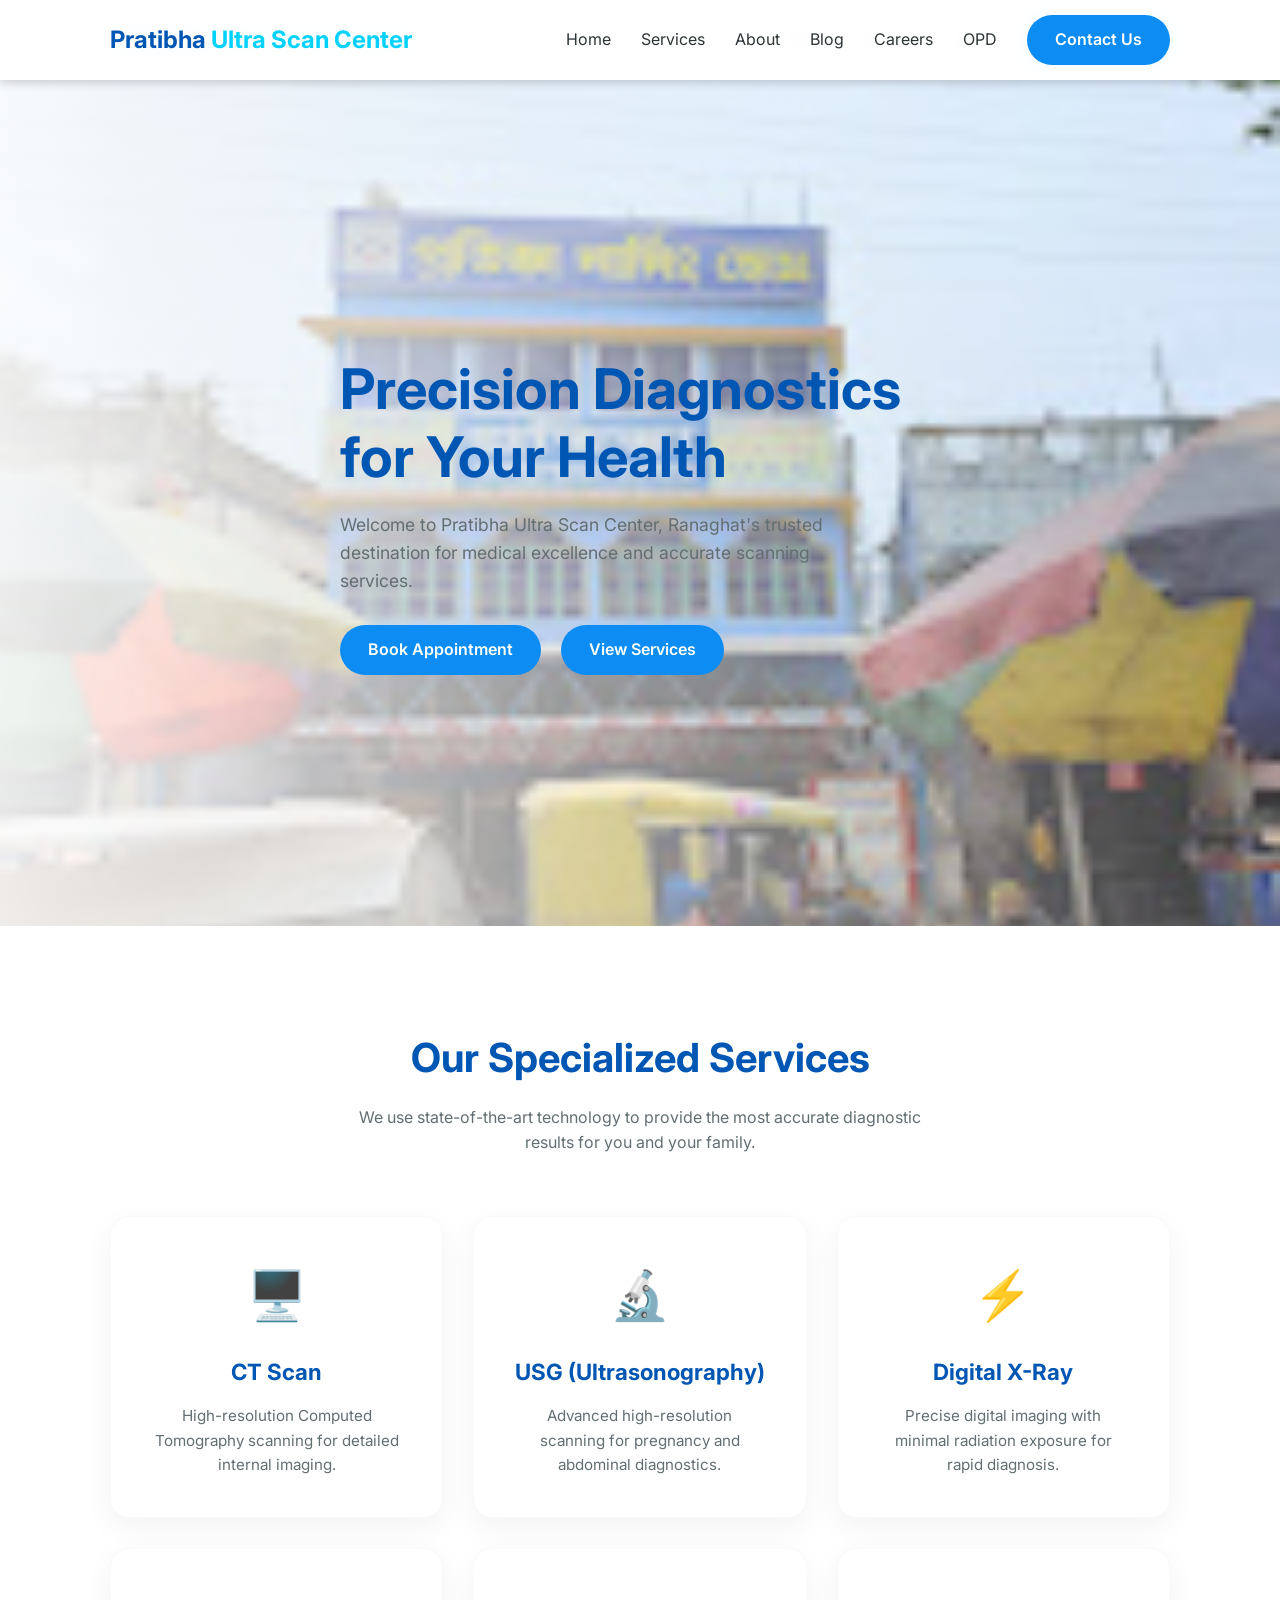
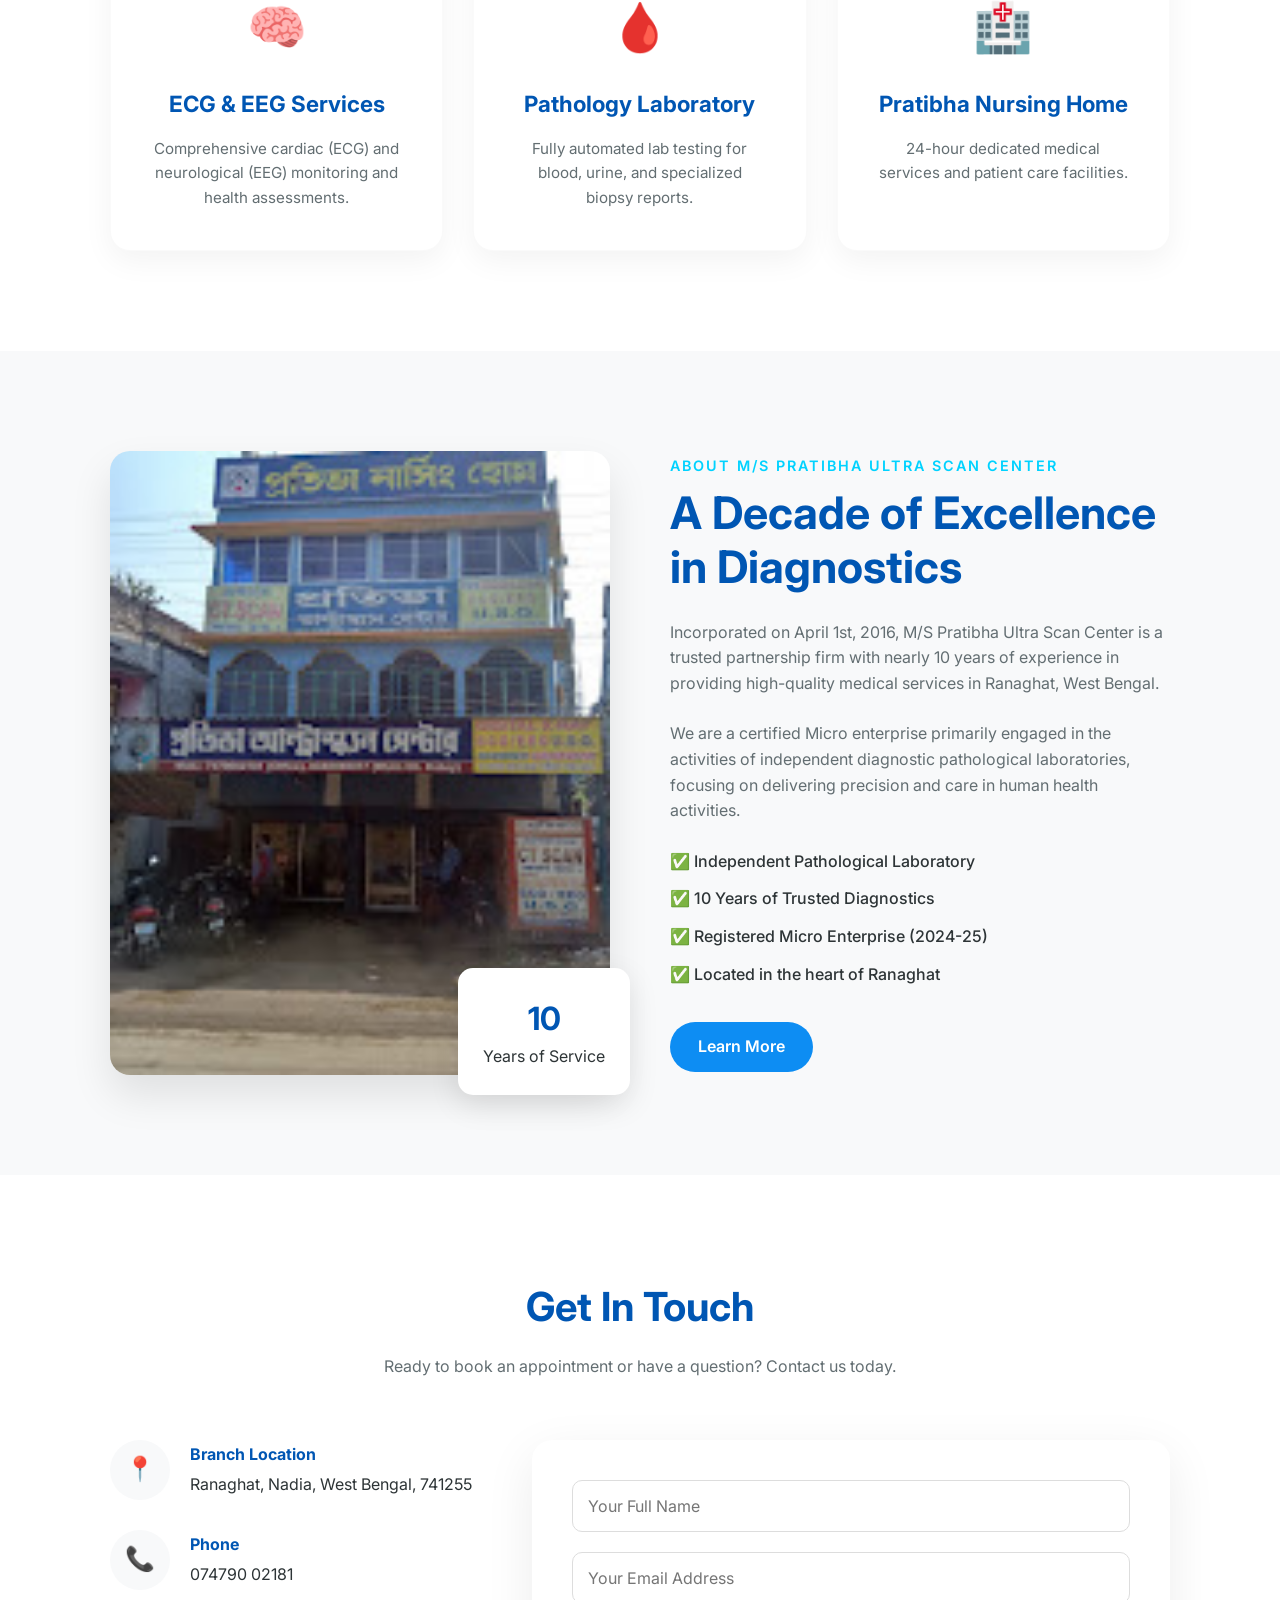
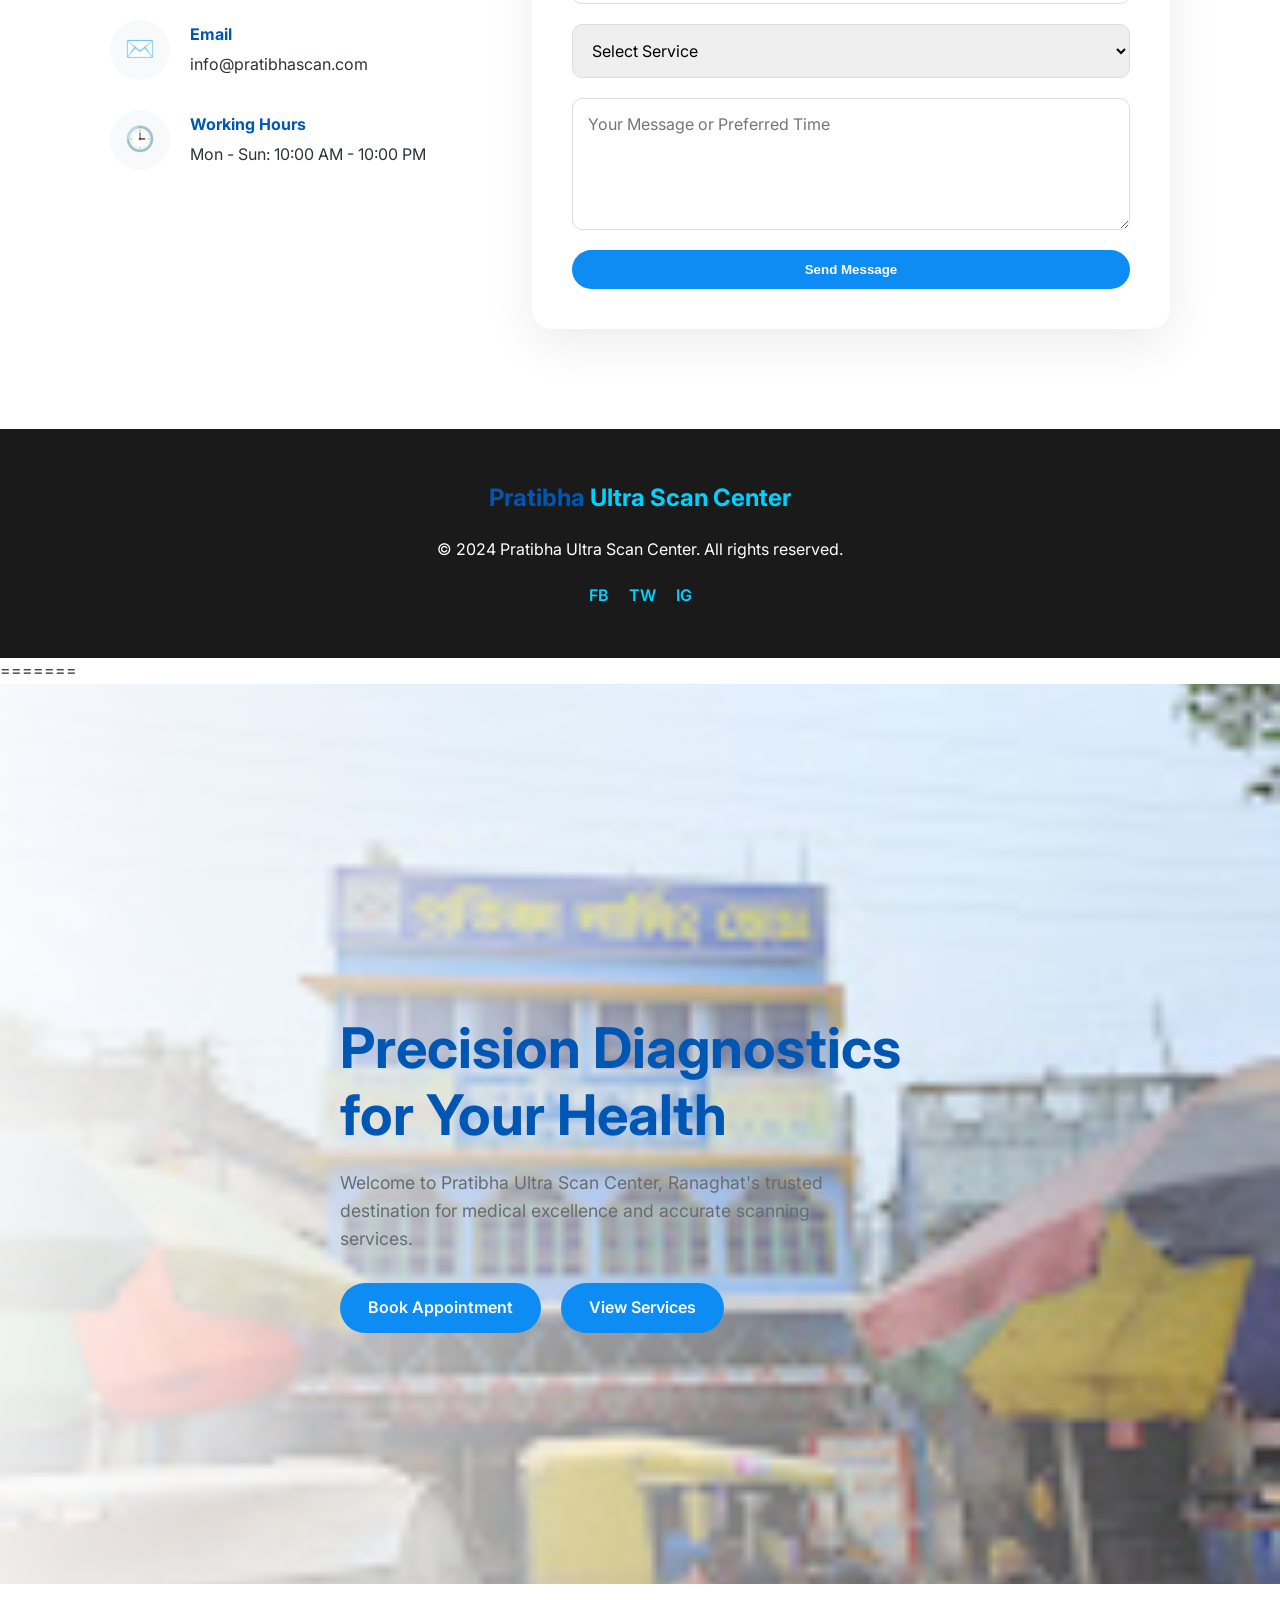
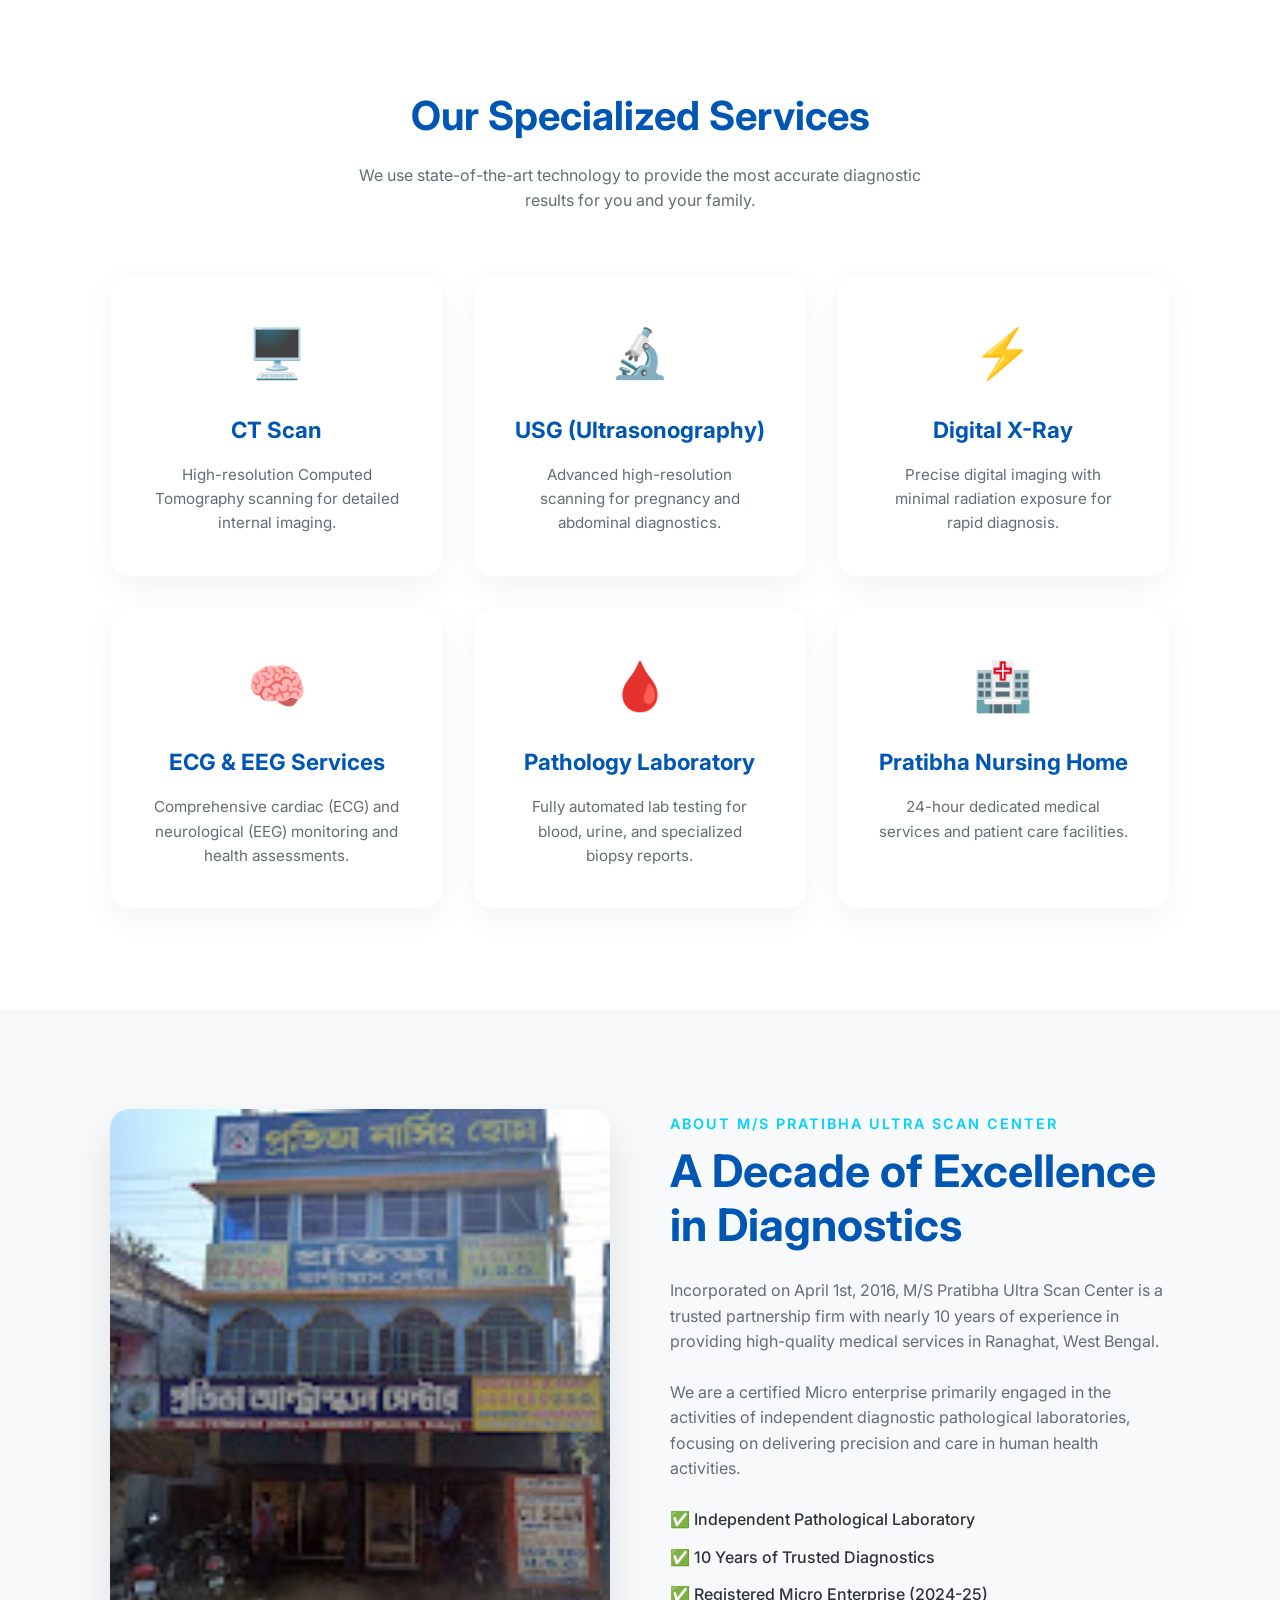
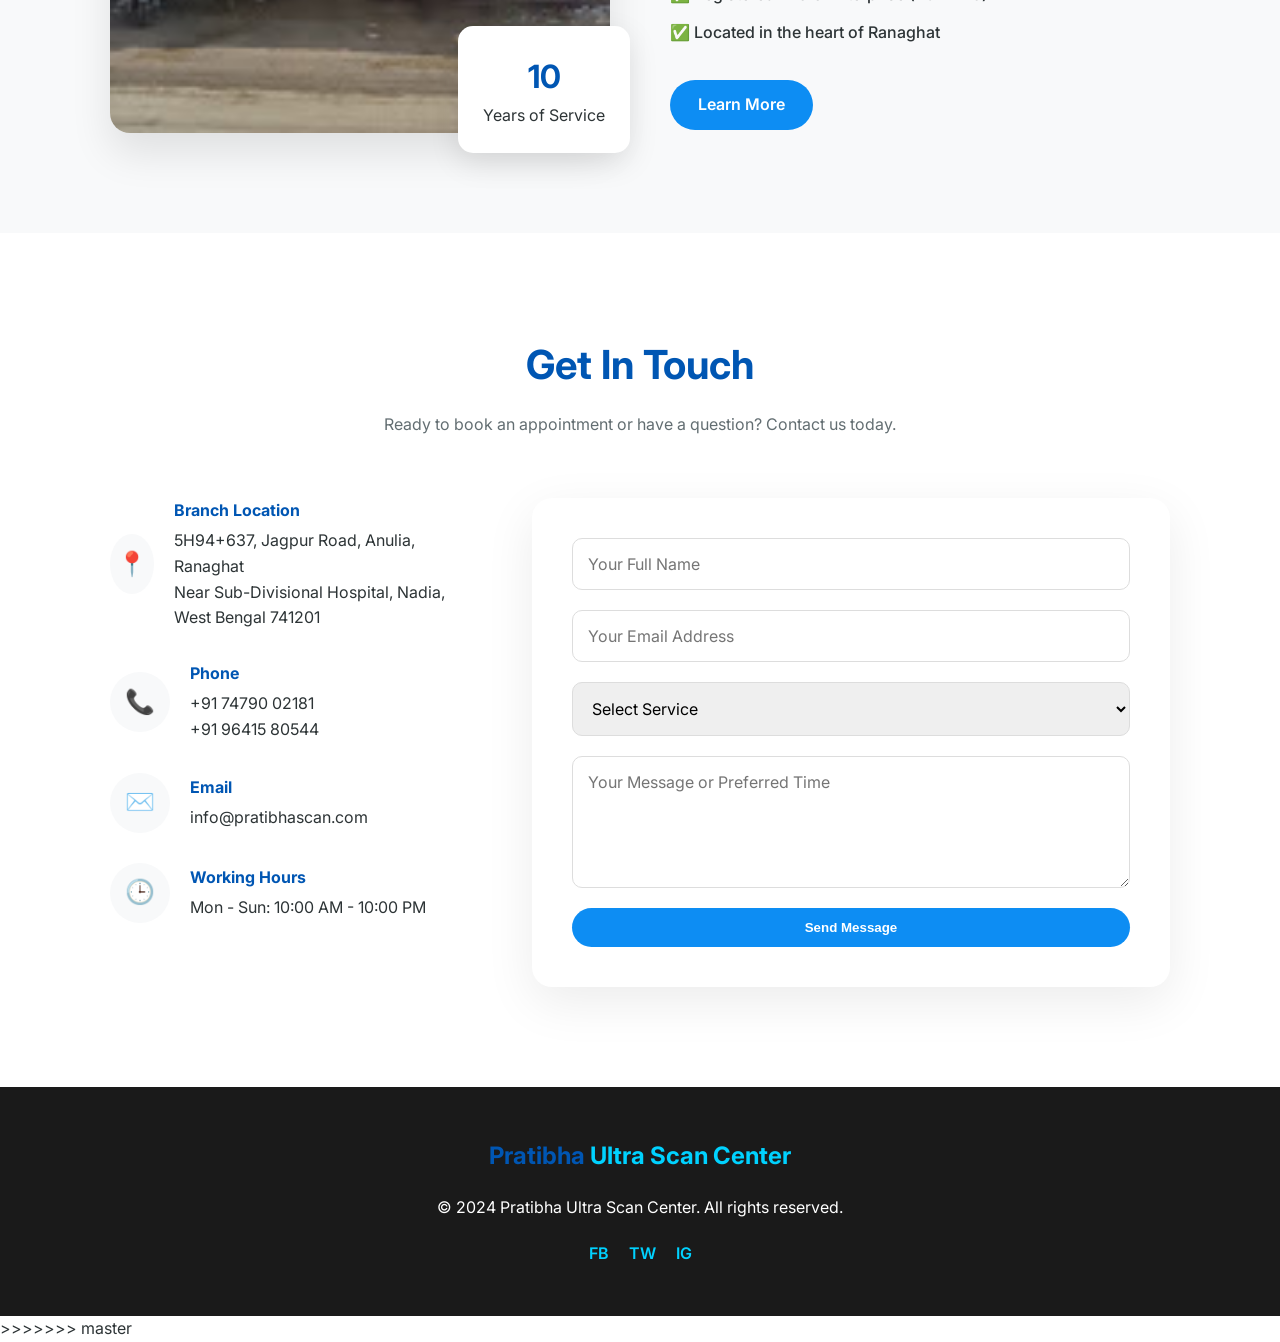
==== commit 4729228a: "Add Blog, Careers, OPD pages with css/html/js folder structure" ====
--- a/index.html
+++ b/index.html
@@ -1,3 +1,206 @@
+<<<<<<< HEAD
+<!DOCTYPE html>
+<html lang="en">
+<head>
+    <meta charset="UTF-8">
+    <meta name="viewport" content="width=device-width, initial-scale=1.0">
+    <title>Pratibha Ultra Scan Center | Advanced Diagnostics</title>
+    <!-- We'll link our CSS here later -->
+    <link rel="stylesheet" href="style.css">
+    <!-- Google Fonts for a premium look -->
+    <link href="https://fonts.googleapis.com/css2?family=Inter:wght@300;400;600;700&display=swap" rel="stylesheet">
+</head>
+<body>
+
+    <!-- Header & Navigation -->
+    <header id="main-header">
+        <nav class="container">
+            <div class="logo">Pratibha <span>Ultra Scan Center</span></div>
+            <ul class="nav-links">
+                <li><a href="#home">Home</a></li>
+                <li><a href="#services">Services</a></li>
+                <li><a href="#about">About</a></li>
+                <li><a href="#contact" class="btn-primary">Contact Us</a></li>
+            </ul>
+        </nav>
+    </header>
+
+    <main>
+        <!-- Hero Section will go here -->
+        <section id="hero">
+            <div class="container hero-content">
+                <h1>Precision Diagnostics for Your Health</h1>
+                <p>Welcome to Pratibha Ultra Scan Center, Ranaghat's trusted destination for medical excellence and accurate scanning services.</p>
+                <div class="hero-btns">
+                    <a href="#contact" class="btn-main">Book Appointment</a>
+                    <a href="#services" class="btn-secondary">View Services</a>
+                </div>
+            </div>
+        </section>
+        <!-- Services Section -->
+        <section id="services" class="section-padding">
+            <div class="container">
+                <div class="section-header">
+                    <h2>Our Specialized Services</h2>
+                    <p>We use state-of-the-art technology to provide the most accurate diagnostic results for you and your family.</p>
+                </div>
+                <div class="services-grid">
+                    <div class="service-card">
+                        <div class="service-icon">🖥️</div>
+                        <h3>CT Scan</h3>
+                        <p>High-resolution Computed Tomography scanning for detailed internal imaging.</p>
+                    </div>
+                    <div class="service-card">
+                        <div class="service-icon">🔬</div>
+                        <h3>USG (Ultrasonography)</h3>
+                        <p>Advanced high-resolution scanning for pregnancy and abdominal diagnostics.</p>
+                    </div>
+                    <div class="service-card">
+                        <div class="service-icon">⚡</div>
+                        <h3>Digital X-Ray</h3>
+                        <p>Precise digital imaging with minimal radiation exposure for rapid diagnosis.</p>
+                    </div>
+                    <div class="service-card">
+                        <div class="service-icon">🧠</div>
+                        <h3>ECG & EEG Services</h3>
+                        <p>Comprehensive cardiac (ECG) and neurological (EEG) monitoring and health assessments.</p>
+                    </div>
+                    <div class="service-card">
+                        <div class="service-icon">🩸</div>
+                        <h3>Pathology Laboratory</h3>
+                        <p>Fully automated lab testing for blood, urine, and specialized biopsy reports.</p>
+                    </div>
+                    <div class="service-card">
+                        <div class="service-icon">🏥</div>
+                        <h3>Pratibha Nursing Home</h3>
+                        <p>24-hour dedicated medical services and patient care facilities.</p>
+                    </div>
+                </div>
+            </div>
+        </section>
+
+        <!-- About Section -->
+        <section id="about" class="section-padding bg-light">
+            <div class="container about-container">
+                <div class="about-image">
+                    <img src="images/2.jpg" alt="Pratibha Ultra Scan Center Building">
+                    <div class="about-experience">
+                        <span>10</span>
+                        <p>Years of Service</p>
+                    </div>
+                </div>
+                <div class="about-text">
+                    <span class="subtitle">About M/S Pratibha Ultra Scan Center</span>
+                    <h2>A Decade of Excellence in Diagnostics</h2>
+                    <p>Incorporated on April 1st, 2016, M/S Pratibha Ultra Scan Center is a trusted partnership firm with nearly 10 years of experience in providing high-quality medical services in Ranaghat, West Bengal.</p>
+                    <p>We are a certified Micro enterprise primarily engaged in the activities of independent diagnostic pathological laboratories, focusing on delivering precision and care in human health activities.</p>
+                    
+                    <ul class="about-features">
+                        <li>✅ Independent Pathological Laboratory</li>
+                        <li>✅ 10 Years of Trusted Diagnostics</li>
+                        <li>✅ Registered Micro Enterprise (2024-25)</li>
+                        <li>✅ Located in the heart of Ranaghat</li>
+                    </ul>
+                    
+                    <a href="#contact" class="btn-main">Learn More</a>
+                </div>
+            </div>
+        </section>
+
+        <!-- Contact Section -->
+        <section id="contact" class="section-padding">
+            <div class="container">
+                <div class="section-header">
+                    <h2>Get In Touch</h2>
+                    <p>Ready to book an appointment or have a question? Contact us today.</p>
+                </div>
+                
+                <div class="contact-wrapper">
+                    <!-- Contact Info -->
+                    <div class="contact-info">
+                        <div class="info-item">
+                            <div class="info-icon">📍</div>
+                            <div>
+                                <h4>Branch Location</h4>
+                                <p>Ranaghat, Nadia, West Bengal, 741255</p>
+                            </div>
+                        </div>
+                        <div class="info-item">
+                            <div class="info-icon">📞</div>
+                            <div>
+                                <h4>Phone</h4>
+                                <p>074790 02181</p>
+                            </div>
+                        </div>
+                        <div class="info-item">
+                            <div class="info-icon">✉️</div>
+                            <div>
+                                <h4>Email</h4>
+                                <p>info@pratibhascan.com</p>
+                            </div>
+                        </div>
+                        <div class="info-item">
+                            <div class="info-icon">🕒</div>
+                            <div>
+                                <h4>Working Hours</h4>
+                                <p>Mon - Sun: 10:00 AM - 10:00 PM</p>
+                            </div>
+                        </div>
+                    </div>
+
+                    <!-- Appointment Form -->
+                    <form class="contact-form">
+                        <div class="form-group">
+                            <input type="text" placeholder="Your Full Name" required>
+                        </div>
+                        <div class="form-group">
+                            <input type="email" placeholder="Your Email Address" required>
+                        </div>
+                        <div class="form-group">
+                            <select required>
+                                <option value="" disabled selected>Select Service</option>
+                                <option value="ctscan">CT Scan</option>
+                                <option value="usg">USG (Ultrasonography)</option>
+                                <option value="xray">Digital X-Ray</option>
+                                <option value="ecg_eeg">ECG & EEG</option>
+                                <option value="pathology">Pathology Test</option>
+                                <option value="nursing">Nursing Home</option>
+                            </select>
+                        </div>
+                        <div class="form-group">
+                            <textarea rows="5" placeholder="Your Message or Preferred Time"></textarea>
+                        </div>
+                        <button type="submit" class="btn-main">Send Message</button>
+                    </form>
+                </div>
+            </div>
+        </section>
+
+<!-- Simple Footer -->
+<footer class="footer">
+    <div class="container">
+        <div class="footer-content">
+            <div class="logo">Pratibha <span>Ultra Scan Center</span></div>
+            <p>&copy; 2024 Pratibha Ultra Scan Center. All rights reserved.</p>
+            <div class="social-links">
+                <a href="#">FB</a>
+                <a href="#">TW</a>
+                <a href="#">IG</a>
+            </div>
+        </div>
+    </div>
+</footer>
+
+
+
+    </main>
+
+    <!-- We'll link our JS here -->
+    <script src="script.js"></script>
+</body>
+</html>
+
+=======
 <!DOCTYPE html>
 <html lang="en">
 <head>
@@ -203,3 +406,4 @@
     <script src="js/script.js"></script>
 </body>
 </html>
+>>>>>>> master
--- a/style.css
+++ b/style.css
@@ -0,0 +1,380 @@
+/* 1. CSS Variables - Our Theme Settings */
+:root {
+    --primary: #0056b3;      /* Deep Medical Blue */
+    --secondary: #00d2ff;    /* Bright Heal Teal */
+    --accent: #f8f9fa;       /* Soft Light Gray */
+    --text-dark: #2d3436;    /* For Headlines */
+    --text-light: #636e72;   /* For Paragraphs */
+    --white: #ffffff;
+    --transition: all 0.3s ease;
+    --container-width: 1100px;
+}
+
+/* 2. Basic Reset - Removing browser defaults */
+* {
+    margin: 0;
+    padding: 0;
+    box-sizing: border-box;
+}
+body {
+    font-family: 'Inter', sans-serif;
+    line-height: 1.6;
+    color: var(--text-dark);
+    background-color: var(--white);
+    overflow-x: hidden;
+}
+a {
+    text-decoration: none;
+    color: inherit;
+}
+ul {
+    list-style: none;
+}
+
+/* 3. Utility Classes */
+.container {
+    max-width: var(--container-width);
+    margin: 0 auto;
+    padding: 0 20px;
+}
+
+/* 4. Navigation Styles */
+header {
+    height: 80px;
+    display: flex;
+    align-items: center;
+    position: fixed;
+    top: 0;
+    width: 100%;
+    background: rgba(255, 255, 255, 0.95);
+    backdrop-filter: blur(10px); /* Glassmorphism effect */
+    z-index: 1000;
+    box-shadow: 0 2px 10px rgba(0,0,0,0.1);
+}
+nav {
+    display: flex;
+    justify-content: space-between;
+    align-items: center;
+    width: 100%;
+}
+.logo {
+    font-size: 1.5rem;
+    font-weight: 700;
+    color: var(--primary);
+}
+.logo span {
+    color: var(--secondary);
+}
+.nav-links {
+    display: flex;
+    gap: 30px;
+    align-items: center;
+}
+.nav-links a:hover {
+    color: var(--primary);
+}
+
+/* 5. Buttons */
+.btn-main, .btn-primary, .btn-secondary {
+    background-color: #0d8df3; /* Deeper Blue */
+    color: white;
+    padding: 12px 28px;
+    border-radius: 50px;
+    font-weight: 600;
+    transition: var(--transition);
+    border: none;
+    cursor: pointer;
+    display: inline-block;
+    text-align: center;
+}
+
+.btn-main:hover, .btn-primary:hover, .btn-secondary:hover {
+    background-color: #064f8c; /* Considerably darker blue for hover */
+    color: white;
+    transform: translateY(-4px); /* Popping up effect */
+    box-shadow: 0 8px 20px rgba(6, 79, 140, 0.4);
+}
+
+/* 6. Hero Section */
+#hero {
+    height: 100vh;
+    background: linear-gradient(to right, rgba(255,255,255,0.9), rgba(255,255,255,0.2)),
+                url('images/1.jpg'); /* Real clinic image */
+    background-size: cover;
+    background-position: center;
+    display: flex;
+    align-items: center;
+    padding-top: 80px;
+}
+.hero-content h1 {
+    font-size: 3.5rem;
+    line-height: 1.2;
+    margin-bottom: 20px;
+    max-width: 600px;
+    color: var(--primary);
+}
+.hero-content p {
+    font-size: 1.1rem;
+    color: var(--text-light);
+    margin-bottom: 30px;
+    max-width: 500px;
+}
+.hero-btns {
+    display: flex;
+    gap: 20px;
+}
+
+/* 7. Services Section */
+.section-padding {
+    padding: 100px 0;
+}
+
+.section-header {
+    text-align: center;
+    margin-bottom: 60px;
+}
+
+.section-header h2 {
+    font-size: 2.5rem;
+    color: var(--primary);
+    margin-bottom: 15px;
+}
+
+.section-header p {
+    max-width: 600px;
+    margin: 0 auto;
+    color: var(--text-light);
+}
+
+.services-grid {
+    display: grid;
+    grid-template-columns: repeat(auto-fit, minmax(250px, 1fr));
+    gap: 30px;
+}
+
+.service-card {
+    background: var(--white);
+    padding: 40px;
+    border-radius: 20px;
+    box-shadow: 0 10px 30px rgba(0,0,0,0.05); /* Soft premium shadow */
+    transition: var(--transition);
+    text-align: center;
+    border: 1px solid rgba(0,0,0,0.02);
+    cursor: default;
+}
+
+.service-card:hover {
+    transform: translateY(-10px); /* Lifts up on hover */
+    box-shadow: 0 20px 40px rgba(0, 86, 179, 0.1);
+    border-color: var(--secondary);
+}
+
+.service-icon {
+    font-size: 3rem;
+    margin-bottom: 20px;
+    display: inline-block;
+}
+
+.service-card h3 {
+    margin-bottom: 15px;
+    font-size: 1.4rem;
+    color: var(--primary);
+}
+
+.service-card p {
+    color: var(--text-light);
+    font-size: 0.95rem;
+}
+
+/* 8. About Section */
+.bg-light {
+    background-color: var(--accent);
+}
+
+.about-container {
+    display: flex;
+    align-items: center;
+    gap: 60px;
+}
+
+.about-image {
+    flex: 1;
+    position: relative;
+}
+
+.about-image img {
+    width: 100%;
+    border-radius: 20px;
+    box-shadow: 0 20px 40px rgba(0,0,0,0.1);
+}
+
+.about-experience {
+    position: absolute;
+    bottom: -20px;
+    right: -20px;
+    background: white;
+    padding: 25px;
+    border-radius: 15px;
+    box-shadow: 0 10px 30px rgba(0,0,0,0.1);
+    text-align: center;
+}
+
+.about-experience span {
+    font-size: 2rem;
+    font-weight: 700;
+    color: var(--primary);
+    display: block;
+}
+
+.about-text {
+    flex: 1;
+}
+
+.subtitle {
+    color: var(--secondary);
+    font-weight: 600;
+    text-transform: uppercase;
+    letter-spacing: 2px;
+    font-size: 0.9rem;
+    margin-bottom: 10px;
+    display: block;
+}
+
+.about-text h2 {
+    font-size: 2.8rem;
+    line-height: 1.2;
+    margin-bottom: 25px;
+    color: var(--primary);
+}
+
+.about-text p {
+    color: var(--text-light);
+    margin-bottom: 25px;
+}
+
+.about-features {
+    margin-bottom: 35px;
+}
+
+.about-features li {
+    margin-bottom: 12px;
+    font-weight: 500;
+    color: var(--text-dark);
+}
+
+/* Responsive adjustment for About Section */
+@media (max-width: 768px) {
+    .about-container {
+        flex-direction: column;
+    }
+    
+    .about-text h2 {
+        font-size: 2rem;
+    }
+}
+
+/* 9. Contact Section */
+.contact-wrapper {
+    display: flex;
+    gap: 50px;
+}
+
+.contact-info {
+    flex: 1;
+    display: flex;
+    flex-direction: column;
+    gap: 30px;
+}
+
+.info-item {
+    display: flex;
+    gap: 20px;
+    align-items: center;
+}
+
+.info-icon {
+    width: 60px;
+    height: 60px;
+    background: var(--accent);
+    border-radius: 50%;
+    display: flex;
+    justify-content: center;
+    align-items: center;
+    font-size: 1.5rem;
+    color: var(--primary);
+}
+
+.info-item h4 {
+    color: var(--primary);
+    margin-bottom: 5px;
+}
+
+.contact-form {
+    flex: 1.5;
+    background: white;
+    padding: 40px;
+    border-radius: 20px;
+    box-shadow: 0 15px 50px rgba(0,0,0,0.08);
+}
+
+.form-group {
+    margin-bottom: 20px;
+}
+
+input, select, textarea {
+    width: 100%;
+    padding: 15px;
+    border: 1px solid #ddd;
+    border-radius: 10px;
+    font-family: inherit;
+    font-size: 1rem;
+    outline: none;
+    transition: var(--transition);
+}
+
+input:focus, select:focus, textarea:focus {
+    border-color: var(--secondary);
+    box-shadow: 0 0 10px rgba(0, 210, 255, 0.1);
+}
+
+.contact-form button {
+    width: 100%;
+    border: none;
+    cursor: pointer;
+}
+
+/* 10. Footer */
+.footer {
+    background: #1a1a1a;
+    color: white;
+    padding: 50px 0;
+    text-align: center;
+}
+
+.footer .logo span {
+    color: var(--secondary);
+}
+
+.footer-content {
+    display: flex;
+    flex-direction: column;
+    align-items: center;
+    gap: 20px;
+}
+
+.social-links {
+    display: flex;
+    gap: 20px;
+}
+
+.social-links a {
+    color: var(--secondary);
+    font-weight: 600;
+}
+
+/* Responsive adjustment for Contact Section */
+@media (max-width: 768px) {
+    .contact-wrapper {
+        flex-direction: column;
+    }
+}
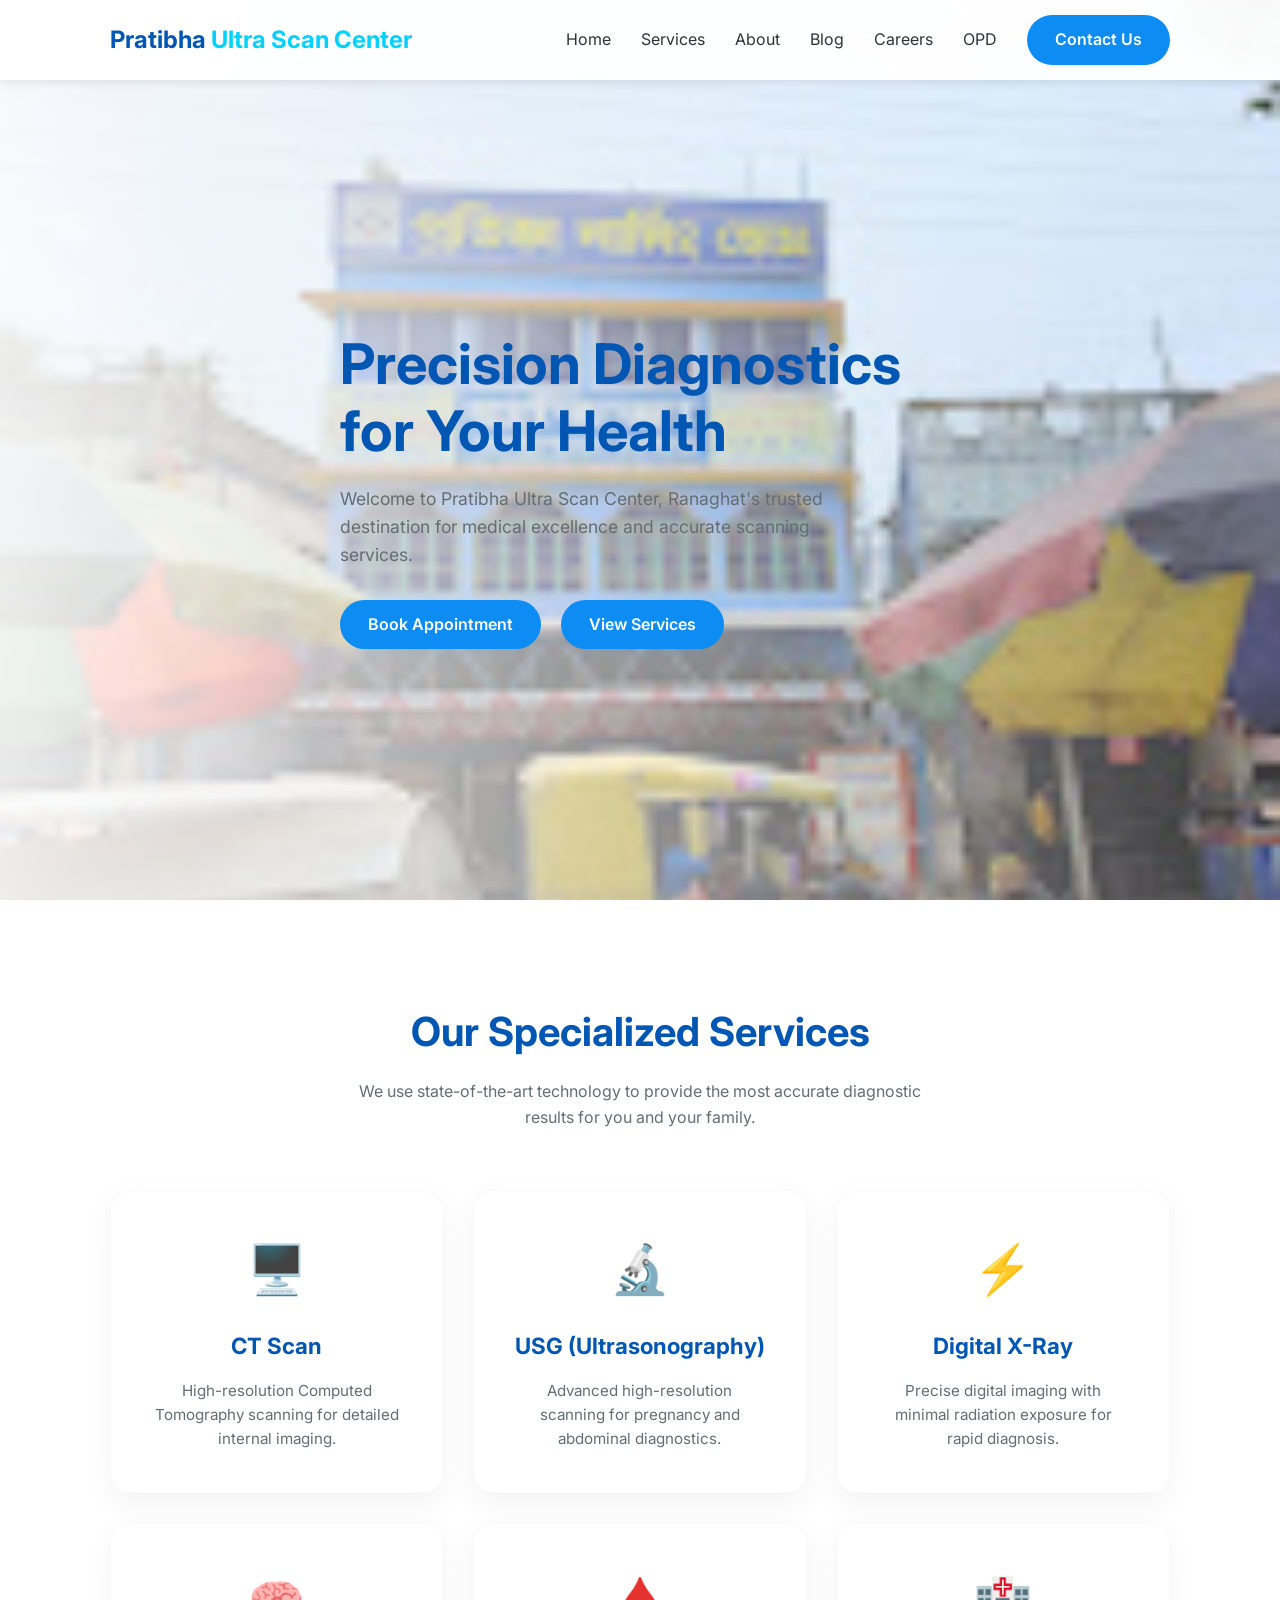
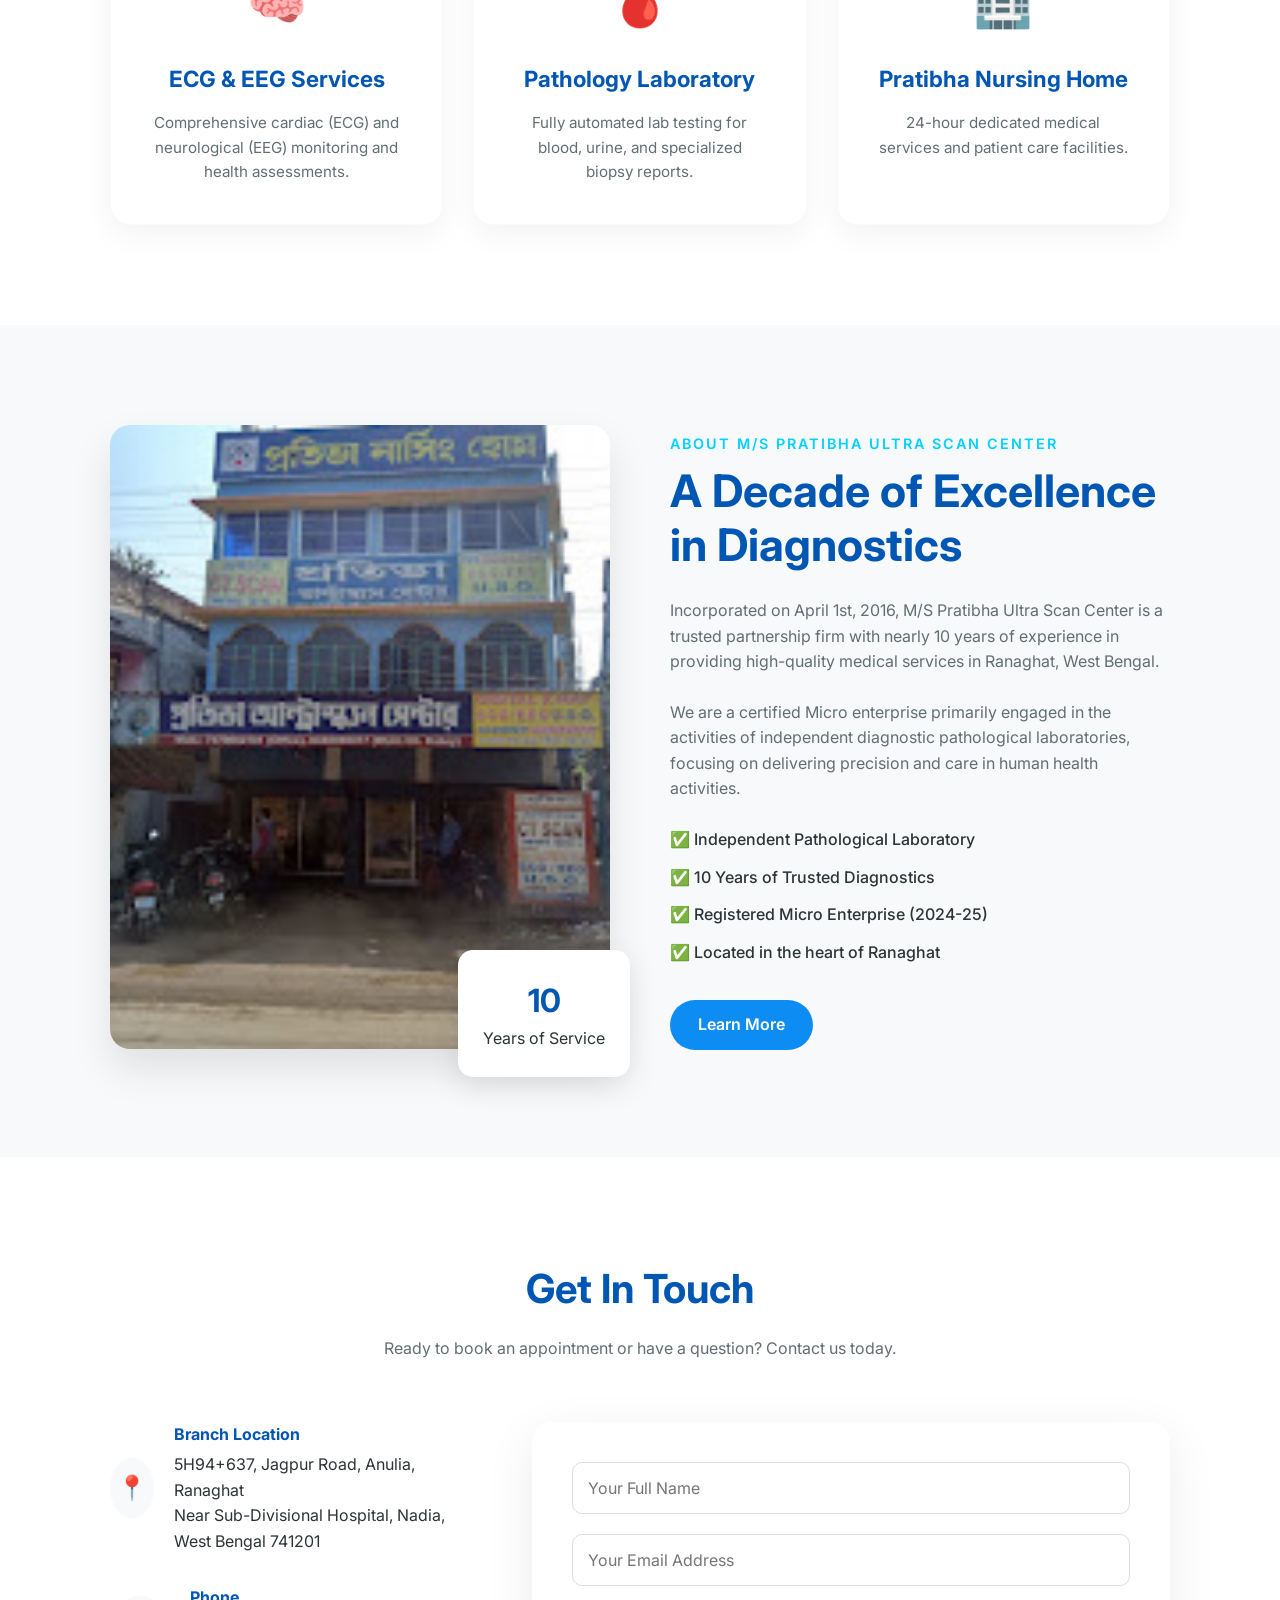
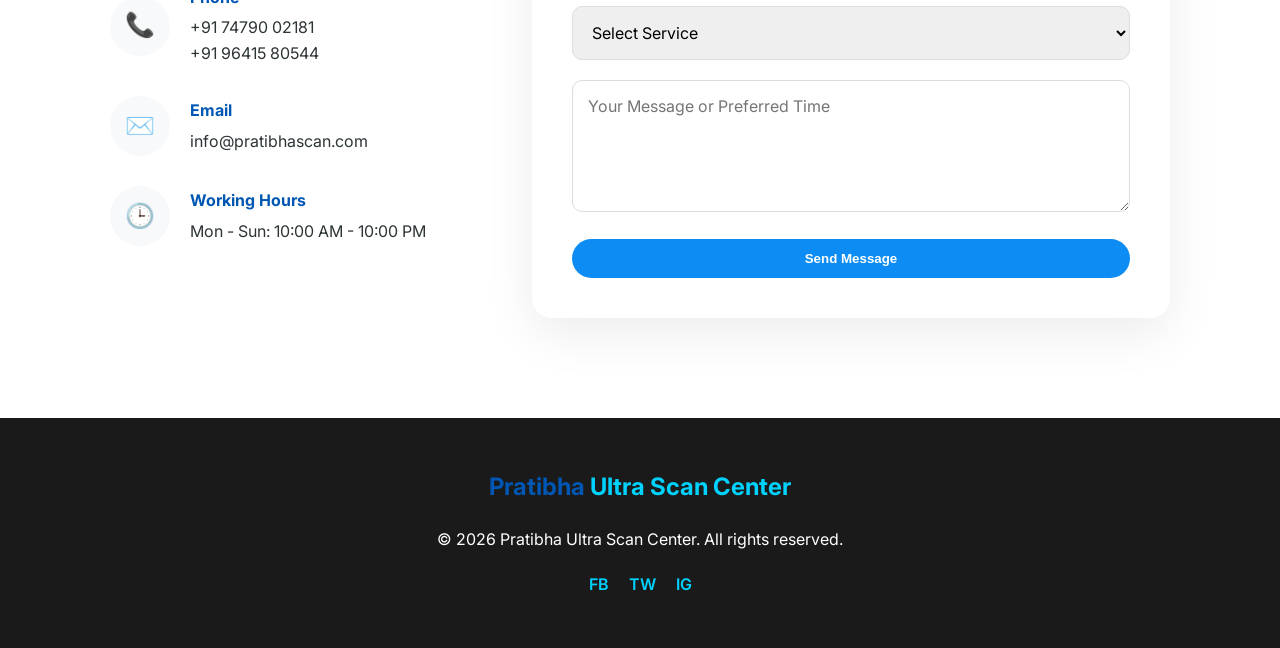
==== commit b55406b6: "Fix merge conflict markers in index.html" ====
--- a/index.html
+++ b/index.html
@@ -1,213 +1,9 @@
-<<<<<<< HEAD
-<!DOCTYPE html>
-<html lang="en">
-<head>
-    <meta charset="UTF-8">
-    <meta name="viewport" content="width=device-width, initial-scale=1.0">
-    <title>Pratibha Ultra Scan Center | Advanced Diagnostics</title>
-    <!-- We'll link our CSS here later -->
-    <link rel="stylesheet" href="style.css">
-    <!-- Google Fonts for a premium look -->
-    <link href="https://fonts.googleapis.com/css2?family=Inter:wght@300;400;600;700&display=swap" rel="stylesheet">
-</head>
-<body>
-
-    <!-- Header & Navigation -->
-    <header id="main-header">
-        <nav class="container">
-            <div class="logo">Pratibha <span>Ultra Scan Center</span></div>
-            <ul class="nav-links">
-                <li><a href="#home">Home</a></li>
-                <li><a href="#services">Services</a></li>
-                <li><a href="#about">About</a></li>
-                <li><a href="#contact" class="btn-primary">Contact Us</a></li>
-            </ul>
-        </nav>
-    </header>
-
-    <main>
-        <!-- Hero Section will go here -->
-        <section id="hero">
-            <div class="container hero-content">
-                <h1>Precision Diagnostics for Your Health</h1>
-                <p>Welcome to Pratibha Ultra Scan Center, Ranaghat's trusted destination for medical excellence and accurate scanning services.</p>
-                <div class="hero-btns">
-                    <a href="#contact" class="btn-main">Book Appointment</a>
-                    <a href="#services" class="btn-secondary">View Services</a>
-                </div>
-            </div>
-        </section>
-        <!-- Services Section -->
-        <section id="services" class="section-padding">
-            <div class="container">
-                <div class="section-header">
-                    <h2>Our Specialized Services</h2>
-                    <p>We use state-of-the-art technology to provide the most accurate diagnostic results for you and your family.</p>
-                </div>
-                <div class="services-grid">
-                    <div class="service-card">
-                        <div class="service-icon">🖥️</div>
-                        <h3>CT Scan</h3>
-                        <p>High-resolution Computed Tomography scanning for detailed internal imaging.</p>
-                    </div>
-                    <div class="service-card">
-                        <div class="service-icon">🔬</div>
-                        <h3>USG (Ultrasonography)</h3>
-                        <p>Advanced high-resolution scanning for pregnancy and abdominal diagnostics.</p>
-                    </div>
-                    <div class="service-card">
-                        <div class="service-icon">⚡</div>
-                        <h3>Digital X-Ray</h3>
-                        <p>Precise digital imaging with minimal radiation exposure for rapid diagnosis.</p>
-                    </div>
-                    <div class="service-card">
-                        <div class="service-icon">🧠</div>
-                        <h3>ECG & EEG Services</h3>
-                        <p>Comprehensive cardiac (ECG) and neurological (EEG) monitoring and health assessments.</p>
-                    </div>
-                    <div class="service-card">
-                        <div class="service-icon">🩸</div>
-                        <h3>Pathology Laboratory</h3>
-                        <p>Fully automated lab testing for blood, urine, and specialized biopsy reports.</p>
-                    </div>
-                    <div class="service-card">
-                        <div class="service-icon">🏥</div>
-                        <h3>Pratibha Nursing Home</h3>
-                        <p>24-hour dedicated medical services and patient care facilities.</p>
-                    </div>
-                </div>
-            </div>
-        </section>
-
-        <!-- About Section -->
-        <section id="about" class="section-padding bg-light">
-            <div class="container about-container">
-                <div class="about-image">
-                    <img src="images/2.jpg" alt="Pratibha Ultra Scan Center Building">
-                    <div class="about-experience">
-                        <span>10</span>
-                        <p>Years of Service</p>
-                    </div>
-                </div>
-                <div class="about-text">
-                    <span class="subtitle">About M/S Pratibha Ultra Scan Center</span>
-                    <h2>A Decade of Excellence in Diagnostics</h2>
-                    <p>Incorporated on April 1st, 2016, M/S Pratibha Ultra Scan Center is a trusted partnership firm with nearly 10 years of experience in providing high-quality medical services in Ranaghat, West Bengal.</p>
-                    <p>We are a certified Micro enterprise primarily engaged in the activities of independent diagnostic pathological laboratories, focusing on delivering precision and care in human health activities.</p>
-                    
-                    <ul class="about-features">
-                        <li>✅ Independent Pathological Laboratory</li>
-                        <li>✅ 10 Years of Trusted Diagnostics</li>
-                        <li>✅ Registered Micro Enterprise (2024-25)</li>
-                        <li>✅ Located in the heart of Ranaghat</li>
-                    </ul>
-                    
-                    <a href="#contact" class="btn-main">Learn More</a>
-                </div>
-            </div>
-        </section>
-
-        <!-- Contact Section -->
-        <section id="contact" class="section-padding">
-            <div class="container">
-                <div class="section-header">
-                    <h2>Get In Touch</h2>
-                    <p>Ready to book an appointment or have a question? Contact us today.</p>
-                </div>
-                
-                <div class="contact-wrapper">
-                    <!-- Contact Info -->
-                    <div class="contact-info">
-                        <div class="info-item">
-                            <div class="info-icon">📍</div>
-                            <div>
-                                <h4>Branch Location</h4>
-                                <p>Ranaghat, Nadia, West Bengal, 741255</p>
-                            </div>
-                        </div>
-                        <div class="info-item">
-                            <div class="info-icon">📞</div>
-                            <div>
-                                <h4>Phone</h4>
-                                <p>074790 02181</p>
-                            </div>
-                        </div>
-                        <div class="info-item">
-                            <div class="info-icon">✉️</div>
-                            <div>
-                                <h4>Email</h4>
-                                <p>info@pratibhascan.com</p>
-                            </div>
-                        </div>
-                        <div class="info-item">
-                            <div class="info-icon">🕒</div>
-                            <div>
-                                <h4>Working Hours</h4>
-                                <p>Mon - Sun: 10:00 AM - 10:00 PM</p>
-                            </div>
-                        </div>
-                    </div>
-
-                    <!-- Appointment Form -->
-                    <form class="contact-form">
-                        <div class="form-group">
-                            <input type="text" placeholder="Your Full Name" required>
-                        </div>
-                        <div class="form-group">
-                            <input type="email" placeholder="Your Email Address" required>
-                        </div>
-                        <div class="form-group">
-                            <select required>
-                                <option value="" disabled selected>Select Service</option>
-                                <option value="ctscan">CT Scan</option>
-                                <option value="usg">USG (Ultrasonography)</option>
-                                <option value="xray">Digital X-Ray</option>
-                                <option value="ecg_eeg">ECG & EEG</option>
-                                <option value="pathology">Pathology Test</option>
-                                <option value="nursing">Nursing Home</option>
-                            </select>
-                        </div>
-                        <div class="form-group">
-                            <textarea rows="5" placeholder="Your Message or Preferred Time"></textarea>
-                        </div>
-                        <button type="submit" class="btn-main">Send Message</button>
-                    </form>
-                </div>
-            </div>
-        </section>
-
-<!-- Simple Footer -->
-<footer class="footer">
-    <div class="container">
-        <div class="footer-content">
-            <div class="logo">Pratibha <span>Ultra Scan Center</span></div>
-            <p>&copy; 2024 Pratibha Ultra Scan Center. All rights reserved.</p>
-            <div class="social-links">
-                <a href="#">FB</a>
-                <a href="#">TW</a>
-                <a href="#">IG</a>
-            </div>
-        </div>
-    </div>
-</footer>
-
-
-
-    </main>
-
-    <!-- We'll link our JS here -->
-    <script src="script.js"></script>
-</body>
-</html>
-
-=======
 <!DOCTYPE html>
 <html lang="en">
 <head>
     <meta charset="UTF-8">
     <meta name="viewport" content="width=device-width, initial-scale=1.0">
     <title>Pratibha Ultra Scan Center | Advanced Diagnostics</title>
-    <!-- We'll link our CSS here later -->
     <link rel="stylesheet" href="css/style.css">
     <!-- Google Fonts for a premium look -->
     <link href="https://fonts.googleapis.com/css2?family=Inter:wght@300;400;600;700&display=swap" rel="stylesheet">
@@ -233,7 +29,7 @@
     </header>
 
     <main>
-        <!-- Hero Section will go here -->
+        <!-- Hero Section -->
         <section id="hero">
             <div class="container hero-content">
                 <h1>Precision Diagnostics for Your Health</h1>
@@ -244,6 +40,7 @@
                 </div>
             </div>
         </section>
+
         <!-- Services Section -->
         <section id="services" class="section-padding">
             <div class="container">
@@ -269,7 +66,7 @@
                     </div>
                     <div class="service-card">
                         <div class="service-icon">🧠</div>
-                        <h3>ECG & EEG Services</h3>
+                        <h3>ECG &amp; EEG Services</h3>
                         <p>Comprehensive cardiac (ECG) and neurological (EEG) monitoring and health assessments.</p>
                     </div>
                     <div class="service-card">
@@ -301,14 +98,14 @@
                     <h2>A Decade of Excellence in Diagnostics</h2>
                     <p>Incorporated on April 1st, 2016, M/S Pratibha Ultra Scan Center is a trusted partnership firm with nearly 10 years of experience in providing high-quality medical services in Ranaghat, West Bengal.</p>
                     <p>We are a certified Micro enterprise primarily engaged in the activities of independent diagnostic pathological laboratories, focusing on delivering precision and care in human health activities.</p>
-                    
+
                     <ul class="about-features">
                         <li>✅ Independent Pathological Laboratory</li>
                         <li>✅ 10 Years of Trusted Diagnostics</li>
                         <li>✅ Registered Micro Enterprise (2024-25)</li>
                         <li>✅ Located in the heart of Ranaghat</li>
                     </ul>
-                    
+
                     <a href="#contact" class="btn-main">Learn More</a>
                 </div>
             </div>
@@ -321,7 +118,7 @@
                     <h2>Get In Touch</h2>
                     <p>Ready to book an appointment or have a question? Contact us today.</p>
                 </div>
-                
+
                 <div class="contact-wrapper">
                     <!-- Contact Info -->
                     <div class="contact-info">
@@ -369,7 +166,7 @@
                                 <option value="ctscan">CT Scan</option>
                                 <option value="usg">USG (Ultrasonography)</option>
                                 <option value="xray">Digital X-Ray</option>
-                                <option value="ecg_eeg">ECG & EEG</option>
+                                <option value="ecg_eeg">ECG &amp; EEG</option>
                                 <option value="pathology">Pathology Test</option>
                                 <option value="nursing">Nursing Home</option>
                             </select>
@@ -383,27 +180,23 @@
             </div>
         </section>
 
-<!-- Simple Footer -->
-<footer class="footer">
-    <div class="container">
-        <div class="footer-content">
-            <div class="logo">Pratibha <span>Ultra Scan Center</span></div>
-            <p>&copy; 2024 Pratibha Ultra Scan Center. All rights reserved.</p>
-            <div class="social-links">
-                <a href="#">FB</a>
-                <a href="#">TW</a>
-                <a href="#">IG</a>
+    </main>
+
+    <!-- Footer -->
+    <footer class="footer">
+        <div class="container">
+            <div class="footer-content">
+                <div class="logo">Pratibha <span>Ultra Scan Center</span></div>
+                <p>&copy; 2026 Pratibha Ultra Scan Center. All rights reserved.</p>
+                <div class="social-links">
+                    <a href="#">FB</a>
+                    <a href="#">TW</a>
+                    <a href="#">IG</a>
+                </div>
             </div>
         </div>
-    </div>
-</footer>
-
-
-
-    </main>
-
-    <!-- We'll link our JS here -->
+    </footer>
+
     <script src="js/script.js"></script>
 </body>
 </html>
->>>>>>> master
